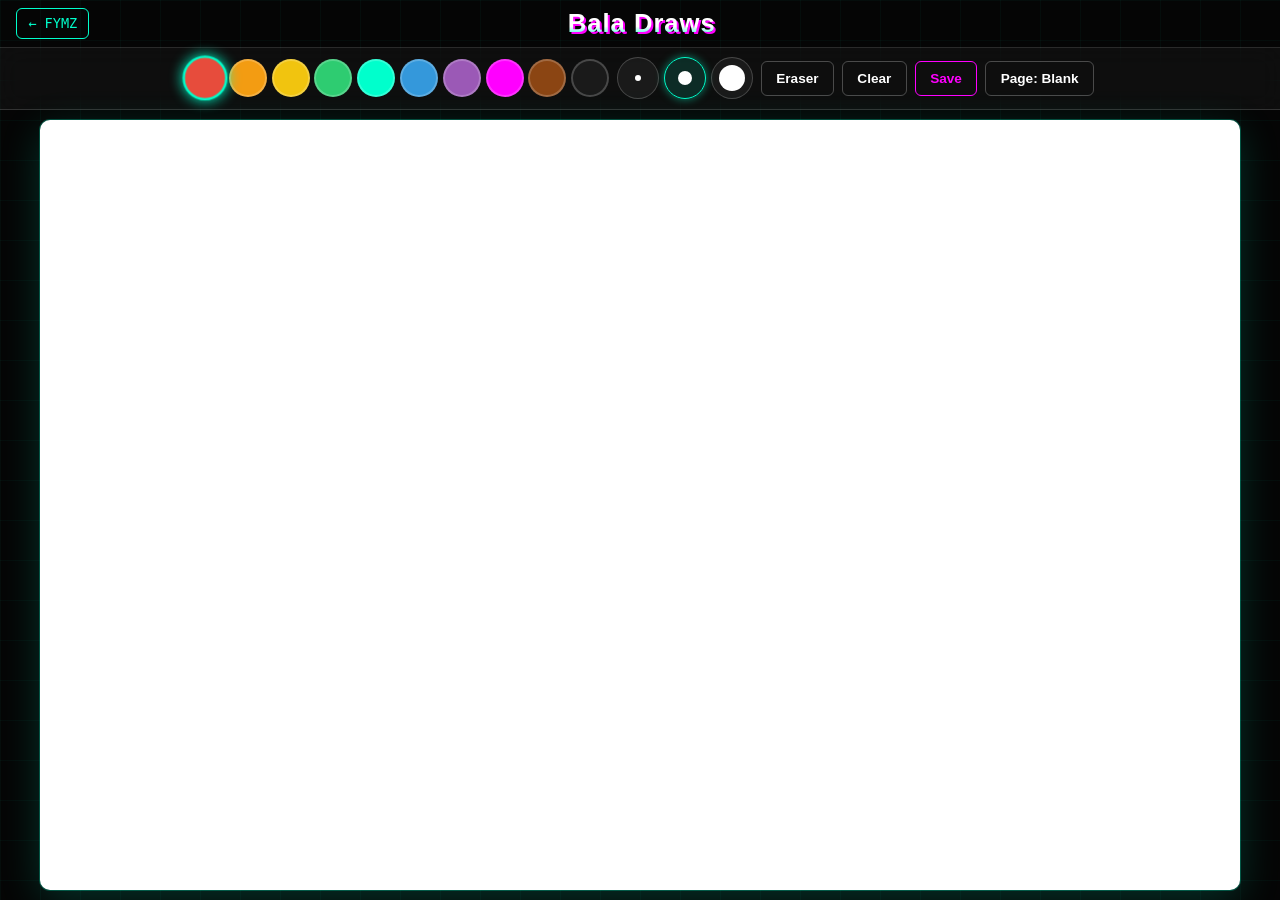
==== bala-draws/index.html @ 6a247280 "Add Bala Draws coloring game; rename 404 page for GitHub Pages - New bala-draws/ game: canvas drawin" ====
<!DOCTYPE html>
<html lang="en">
<head>
    <meta charset="UTF-8" />
    <meta name="viewport" content="width=device-width, initial-scale=1.0, maximum-scale=1.0, user-scalable=no, viewport-fit=cover" />
    <title>Bala Draws | FYMZ</title>
    <link rel="canonical" href="https://fymz.lol/bala-draws/" />
    <meta name="description" content="A simple, touch-friendly coloring and doodle pad for kids. No ads, ever." />
    <meta name="theme-color" content="#00ffcc" />
    <link rel="apple-touch-icon" sizes="180x180" href="../assets/favi/apple-touch-icon.png" />
    <link rel="icon" type="image/png" sizes="32x32" href="../assets/favi/favicon-32x32.png" />
    <link rel="icon" type="image/png" sizes="16x16" href="../assets/favi/favicon-16x16.png" />
    <link rel="shortcut icon" href="../assets/favi/favicon.ico" />
    <style>
        :root {
            --bg-color: #050505;
            --accent-cyan: #00ffcc;
            --accent-pink: #ff00ff;
            --glass-bg: rgba(255, 255, 255, 0.04);
            --border-thin: 1px solid rgba(255, 255, 255, 0.15);
            --paper: #ffffff;
            --ink: #1a1a1a;
        }

        * { box-sizing: border-box; }

        html, body {
            margin: 0;
            height: 100%;
            background-color: var(--bg-color);
            background-image:
                linear-gradient(rgba(0, 255, 204, 0.03) 1px, transparent 1px),
                linear-gradient(90deg, rgba(0, 255, 204, 0.03) 1px, transparent 1px);
            background-size: 40px 40px;
            color: #fff;
            font-family: 'Inter', -apple-system, BlinkMacSystemFont, sans-serif;
            overflow: hidden;
            overscroll-behavior: none;
        }

        body {
            display: flex;
            flex-direction: column;
            padding: env(safe-area-inset-top) env(safe-area-inset-right) env(safe-area-inset-bottom) env(safe-area-inset-left);
        }

        header.top {
            display: flex;
            align-items: center;
            justify-content: space-between;
            padding: 0.5rem 1rem;
            border-bottom: var(--border-thin);
            flex-shrink: 0;
        }

        header.top h1 {
            font-size: clamp(1.1rem, 4vw, 1.6rem);
            margin: 0;
            font-weight: 900;
            background: linear-gradient(to bottom, #fff 60%, var(--accent-cyan));
            -webkit-background-clip: text;
            -webkit-text-fill-color: transparent;
            background-clip: text;
            filter: drop-shadow(2px 2px 0 var(--accent-pink));
            letter-spacing: 1px;
        }

        .back {
            color: var(--accent-cyan);
            text-decoration: none;
            font-family: monospace;
            font-size: 0.85rem;
            padding: 0.4rem 0.7rem;
            border: 1px solid var(--accent-cyan);
            border-radius: 6px;
            transition: all 0.15s;
            white-space: nowrap;
        }
        .back:active { background: var(--accent-cyan); color: #000; box-shadow: 0 0 12px var(--accent-cyan); }

        .spacer { width: 70px; }

        .toolbar {
            display: flex;
            flex-wrap: wrap;
            gap: 0.5rem;
            padding: 0.6rem 0.8rem;
            background: var(--glass-bg);
            backdrop-filter: blur(12px);
            -webkit-backdrop-filter: blur(12px);
            border-bottom: var(--border-thin);
            align-items: center;
            justify-content: center;
            flex-shrink: 0;
        }

        .palette {
            display: flex;
            gap: 0.3rem;
            flex-wrap: wrap;
            justify-content: center;
        }

        .swatch {
            width: 38px;
            height: 38px;
            border-radius: 50%;
            border: 2px solid rgba(255, 255, 255, 0.2);
            background: var(--c);
            cursor: pointer;
            padding: 0;
            transition: transform 0.1s, box-shadow 0.15s;
            touch-action: manipulation;
        }
        .swatch.active {
            border-color: var(--accent-cyan);
            transform: scale(1.18);
            box-shadow: 0 0 12px var(--accent-cyan);
        }

        .group {
            display: flex;
            gap: 0.3rem;
            align-items: center;
        }

        .size-btn {
            width: 42px;
            height: 42px;
            border-radius: 50%;
            border: 1px solid rgba(255, 255, 255, 0.2);
            background: rgba(255, 255, 255, 0.05);
            color: #fff;
            display: flex;
            align-items: center;
            justify-content: center;
            cursor: pointer;
            padding: 0;
            touch-action: manipulation;
            transition: all 0.1s;
        }
        .size-btn .dot { background: #fff; border-radius: 50%; display: block; }
        .size-btn[data-size="4"] .dot { width: 6px; height: 6px; }
        .size-btn[data-size="14"] .dot { width: 14px; height: 14px; }
        .size-btn[data-size="30"] .dot { width: 26px; height: 26px; }
        .size-btn.active {
            border-color: var(--accent-cyan);
            background: rgba(0, 255, 204, 0.12);
            box-shadow: 0 0 8px rgba(0, 255, 204, 0.5);
        }
        .size-btn:active { transform: scale(0.94); }

        .tool-btn {
            padding: 0.55rem 0.9rem;
            background: transparent;
            border: 1px solid rgba(255, 255, 255, 0.25);
            color: #fff;
            border-radius: 6px;
            font-family: 'Inter', sans-serif;
            font-size: 0.85rem;
            font-weight: 600;
            cursor: pointer;
            touch-action: manipulation;
            white-space: nowrap;
            transition: all 0.1s;
        }
        .tool-btn:active { transform: scale(0.96); }
        .tool-btn.active {
            border-color: var(--accent-cyan);
            color: var(--accent-cyan);
            box-shadow: 0 0 10px rgba(0, 255, 204, 0.5);
        }
        .tool-btn.primary {
            border-color: var(--accent-pink);
            color: var(--accent-pink);
        }
        .tool-btn.primary:active {
            background: var(--accent-pink);
            color: #000;
            box-shadow: 0 0 15px var(--accent-pink);
        }

        .stage {
            position: relative;
            flex: 1;
            display: flex;
            align-items: center;
            justify-content: center;
            padding: 0.6rem;
            min-height: 0;
        }

        .paper {
            position: relative;
            background: var(--paper);
            border-radius: 10px;
            box-shadow: 0 10px 40px rgba(0, 255, 204, 0.18), 0 0 0 1px rgba(0, 255, 204, 0.25);
            width: 100%;
            height: 100%;
            max-width: 1200px;
            overflow: hidden;
        }

        #template-svg, #canvas {
            position: absolute;
            inset: 0;
            width: 100%;
            height: 100%;
            display: block;
        }

        #canvas {
            touch-action: none;
            cursor: crosshair;
        }

        #template-svg { pointer-events: none; }

        @media (max-width: 600px) {
            .swatch { width: 32px; height: 32px; }
            .size-btn { width: 38px; height: 38px; }
            .tool-btn { font-size: 0.78rem; padding: 0.5rem 0.65rem; }
            .toolbar { padding: 0.5rem 0.4rem; gap: 0.4rem; }
            .stage { padding: 0.4rem; }
        }
    </style>
</head>
<body>

<header class="top">
    <a href="../" class="back">&larr; FYMZ</a>
    <h1>Bala Draws</h1>
    <div class="spacer"></div>
</header>

<div class="toolbar">
    <div class="palette" id="palette"></div>
    <div class="group">
        <button class="size-btn" data-size="4" aria-label="Small brush"><span class="dot"></span></button>
        <button class="size-btn active" data-size="14" aria-label="Medium brush"><span class="dot"></span></button>
        <button class="size-btn" data-size="30" aria-label="Big brush"><span class="dot"></span></button>
    </div>
    <button class="tool-btn" id="eraser">Eraser</button>
    <button class="tool-btn" id="clear">Clear</button>
    <button class="tool-btn primary" id="save">Save</button>
    <button class="tool-btn" id="page">Page: Blank</button>
</div>

<div class="stage">
    <div class="paper" id="paper">
        <svg id="template-svg" viewBox="0 0 800 600" preserveAspectRatio="xMidYMid meet"></svg>
        <canvas id="canvas"></canvas>
    </div>
</div>

<script>
(function () {
    'use strict';

    const COLORS = [
        '#e74c3c', '#f39c12', '#f1c40f', '#2ecc71',
        '#00ffcc', '#3498db', '#9b59b6', '#ff00ff',
        '#8b4513', '#1a1a1a'
    ];

    const TEMPLATES = {
        blank: { name: 'Blank', svg: '' },
        cat: {
            name: 'Cat',
            svg: `
                <g fill="none" stroke="#1a1a1a" stroke-width="4" stroke-linecap="round" stroke-linejoin="round">
                    <circle cx="400" cy="270" r="150"/>
                    <path d="M 285 185 L 265 80 L 365 165 Z"/>
                    <path d="M 515 185 L 535 80 L 435 165 Z"/>
                    <path d="M 295 175 L 290 110 L 340 160"/>
                    <path d="M 505 175 L 510 110 L 460 160"/>
                    <circle cx="345" cy="255" r="22"/>
                    <circle cx="455" cy="255" r="22"/>
                    <circle cx="345" cy="255" r="9" fill="#1a1a1a"/>
                    <circle cx="455" cy="255" r="9" fill="#1a1a1a"/>
                    <path d="M 385 305 L 415 305 L 400 325 Z"/>
                    <path d="M 400 325 L 400 340"/>
                    <path d="M 400 340 Q 380 358 365 345"/>
                    <path d="M 400 340 Q 420 358 435 345"/>
                    <path d="M 320 315 L 240 305"/>
                    <path d="M 320 330 L 240 335"/>
                    <path d="M 320 345 L 240 365"/>
                    <path d="M 480 315 L 560 305"/>
                    <path d="M 480 330 L 560 335"/>
                    <path d="M 480 345 L 560 365"/>
                    <path d="M 290 390 Q 280 490 320 545 L 480 545 Q 520 490 510 390"/>
                    <path d="M 320 545 L 320 568 Q 340 578 360 568 L 360 545"/>
                    <path d="M 440 545 L 440 568 Q 460 578 480 568 L 480 545"/>
                    <path d="M 510 445 Q 605 425 625 365 Q 630 320 590 320"/>
                </g>
            `
        },
        fish: {
            name: 'Fish',
            svg: `
                <g fill="none" stroke="#1a1a1a" stroke-width="4" stroke-linecap="round" stroke-linejoin="round">
                    <path d="M 200 300 Q 250 175 450 175 Q 605 175 625 300 Q 605 425 450 425 Q 250 425 200 300 Z"/>
                    <path d="M 200 300 L 95 215 L 130 300 L 95 385 Z"/>
                    <path d="M 380 188 Q 425 120 475 195"/>
                    <path d="M 380 412 Q 425 480 475 405"/>
                    <path d="M 270 225 Q 290 300 270 375"/>
                    <circle cx="540" cy="260" r="24"/>
                    <circle cx="540" cy="260" r="10" fill="#1a1a1a"/>
                    <path d="M 605 320 Q 590 335 610 348"/>
                    <path d="M 320 250 Q 345 275 320 300"/>
                    <path d="M 380 250 Q 405 275 380 300"/>
                    <path d="M 440 250 Q 465 275 440 300"/>
                    <path d="M 350 315 Q 375 340 350 365"/>
                    <path d="M 410 315 Q 435 340 410 365"/>
                    <path d="M 470 315 Q 495 340 470 365"/>
                    <circle cx="660" cy="180" r="14"/>
                    <circle cx="700" cy="135" r="10"/>
                    <circle cx="685" cy="95" r="6"/>
                </g>
            `
        }
    };

    const TEMPLATE_ORDER = ['blank', 'cat', 'fish'];
    let templateIdx = 0;

    const canvas = document.getElementById('canvas');
    const ctx = canvas.getContext('2d');
    const tplSvg = document.getElementById('template-svg');
    const paper = document.getElementById('paper');
    const eraserBtn = document.getElementById('eraser');

    let color = COLORS[0];
    let size = 14;
    let erasing = false;
    let drawing = false;
    let last = null;

    const paletteEl = document.getElementById('palette');
    COLORS.forEach((c, i) => {
        const b = document.createElement('button');
        b.className = 'swatch' + (i === 0 ? ' active' : '');
        b.style.setProperty('--c', c);
        b.dataset.color = c;
        b.setAttribute('aria-label', 'Color ' + c);
        b.addEventListener('pointerdown', (e) => {
            e.preventDefault();
            document.querySelectorAll('.swatch').forEach(s => s.classList.remove('active'));
            b.classList.add('active');
            color = c;
            erasing = false;
            eraserBtn.classList.remove('active');
        });
        paletteEl.appendChild(b);
    });

    document.querySelectorAll('.size-btn').forEach(btn => {
        btn.addEventListener('pointerdown', (e) => {
            e.preventDefault();
            document.querySelectorAll('.size-btn').forEach(b => b.classList.remove('active'));
            btn.classList.add('active');
            size = parseInt(btn.dataset.size, 10);
        });
    });

    eraserBtn.addEventListener('pointerdown', (e) => {
        e.preventDefault();
        erasing = !erasing;
        eraserBtn.classList.toggle('active', erasing);
    });

    document.getElementById('clear').addEventListener('pointerdown', (e) => {
        e.preventDefault();
        ctx.save();
        ctx.setTransform(1, 0, 0, 1, 0, 0);
        ctx.clearRect(0, 0, canvas.width, canvas.height);
        ctx.restore();
    });

    document.getElementById('save').addEventListener('pointerdown', async (e) => {
        e.preventDefault();
        const out = document.createElement('canvas');
        out.width = canvas.width;
        out.height = canvas.height;
        const octx = out.getContext('2d');
        octx.fillStyle = '#ffffff';
        octx.fillRect(0, 0, out.width, out.height);

        const tplKey = TEMPLATE_ORDER[templateIdx];
        if (tplKey !== 'blank') {
            const svgStr = '<svg xmlns="http://www.w3.org/2000/svg" viewBox="0 0 800 600" width="' +
                out.width + '" height="' + out.height +
                '" preserveAspectRatio="xMidYMid meet">' + TEMPLATES[tplKey].svg + '</svg>';
            const blob = new Blob([svgStr], { type: 'image/svg+xml;charset=utf-8' });
            const url = URL.createObjectURL(blob);
            await new Promise((res) => {
                const img = new Image();
                img.onload = () => { octx.drawImage(img, 0, 0); URL.revokeObjectURL(url); res(); };
                img.onerror = () => { URL.revokeObjectURL(url); res(); };
                img.src = url;
            });
        }
        octx.drawImage(canvas, 0, 0);
        const a = document.createElement('a');
        a.download = 'bala-draws-' + Date.now() + '.png';
        a.href = out.toDataURL('image/png');
        a.click();
    });

    const pageBtn = document.getElementById('page');
    pageBtn.addEventListener('pointerdown', (e) => {
        e.preventDefault();
        templateIdx = (templateIdx + 1) % TEMPLATE_ORDER.length;
        const t = TEMPLATES[TEMPLATE_ORDER[templateIdx]];
        tplSvg.innerHTML = t.svg;
        pageBtn.textContent = 'Page: ' + t.name;
        ctx.save();
        ctx.setTransform(1, 0, 0, 1, 0, 0);
        ctx.clearRect(0, 0, canvas.width, canvas.height);
        ctx.restore();
    });

    function resize() {
        const dpr = window.devicePixelRatio || 1;
        const rect = paper.getBoundingClientRect();
        if (rect.width <= 0 || rect.height <= 0) return;

        const tmp = document.createElement('canvas');
        tmp.width = canvas.width;
        tmp.height = canvas.height;
        if (canvas.width > 0 && canvas.height > 0) {
            tmp.getContext('2d').drawImage(canvas, 0, 0);
        }

        canvas.width = Math.round(rect.width * dpr);
        canvas.height = Math.round(rect.height * dpr);
        ctx.setTransform(dpr, 0, 0, dpr, 0, 0);
        ctx.lineCap = 'round';
        ctx.lineJoin = 'round';

        if (tmp.width > 0 && tmp.height > 0) {
            ctx.drawImage(tmp, 0, 0, rect.width, rect.height);
        }
    }

    if (typeof ResizeObserver !== 'undefined') {
        new ResizeObserver(resize).observe(paper);
    } else {
        window.addEventListener('resize', resize);
    }
    requestAnimationFrame(resize);

    function pos(e) {
        const rect = canvas.getBoundingClientRect();
        return { x: e.clientX - rect.left, y: e.clientY - rect.top };
    }

    canvas.addEventListener('pointerdown', (e) => {
        e.preventDefault();
        drawing = true;
        try { canvas.setPointerCapture(e.pointerId); } catch (_) {}
        last = pos(e);
        ctx.globalCompositeOperation = erasing ? 'destination-out' : 'source-over';
        ctx.fillStyle = color;
        ctx.beginPath();
        ctx.arc(last.x, last.y, size / 2, 0, Math.PI * 2);
        ctx.fill();
    });

    canvas.addEventListener('pointermove', (e) => {
        if (!drawing) return;
        e.preventDefault();
        const p = pos(e);
        ctx.globalCompositeOperation = erasing ? 'destination-out' : 'source-over';
        ctx.strokeStyle = color;
        ctx.lineWidth = size;
        ctx.beginPath();
        ctx.moveTo(last.x, last.y);
        ctx.lineTo(p.x, p.y);
        ctx.stroke();
        last = p;
    });

    function endStroke() {
        drawing = false;
        last = null;
    }
    canvas.addEventListener('pointerup', endStroke);
    canvas.addEventListener('pointercancel', endStroke);
    canvas.addEventListener('pointerleave', endStroke);

    canvas.addEventListener('touchstart', (e) => e.preventDefault(), { passive: false });
    canvas.addEventListener('touchmove', (e) => e.preventDefault(), { passive: false });

    document.addEventListener('gesturestart', (e) => e.preventDefault());
    document.addEventListener('contextmenu', (e) => {
        if (e.target === canvas) e.preventDefault();
    });
})();
</script>

</body>
</html>
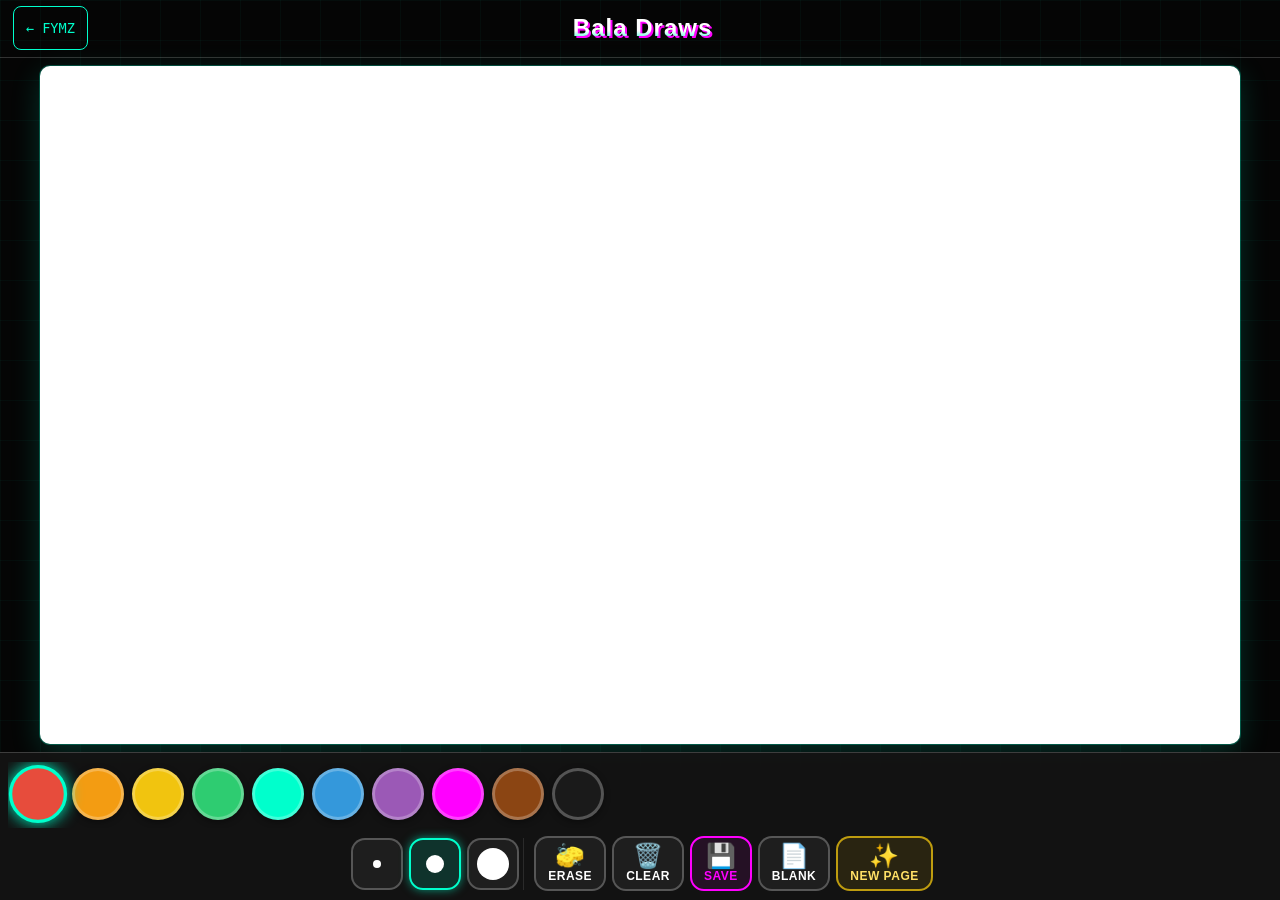
==== commit 58c7f8fd: "Bala Draws: phone-first layout + animated New Page button - Toolbar moved to bottom of screen (thumb" ====
--- a/bala-draws/index.html
+++ b/bala-draws/index.html
@@ -17,16 +17,16 @@
             --accent-cyan: #00ffcc;
             --accent-pink: #ff00ff;
             --glass-bg: rgba(255, 255, 255, 0.04);
-            --border-thin: 1px solid rgba(255, 255, 255, 0.15);
+            --tool-bg: rgba(20, 20, 20, 0.92);
+            --border-thin: 1px solid rgba(255, 255, 255, 0.18);
             --paper: #ffffff;
             --ink: #1a1a1a;
         }
 
-        * { box-sizing: border-box; }
+        * { box-sizing: border-box; -webkit-tap-highlight-color: transparent; }
 
         html, body {
             margin: 0;
-            height: 100%;
             background-color: var(--bg-color);
             background-image:
                 linear-gradient(rgba(0, 255, 204, 0.03) 1px, transparent 1px),
@@ -36,25 +36,31 @@
             font-family: 'Inter', -apple-system, BlinkMacSystemFont, sans-serif;
             overflow: hidden;
             overscroll-behavior: none;
+            user-select: none;
+            -webkit-user-select: none;
         }
 
         body {
             display: flex;
             flex-direction: column;
-            padding: env(safe-area-inset-top) env(safe-area-inset-right) env(safe-area-inset-bottom) env(safe-area-inset-left);
+            height: 100vh;
+            height: 100dvh;
+            padding: env(safe-area-inset-top) env(safe-area-inset-right) 0 env(safe-area-inset-left);
         }
 
         header.top {
             display: flex;
             align-items: center;
             justify-content: space-between;
-            padding: 0.5rem 1rem;
+            gap: 0.5rem;
+            padding: 0.4rem 0.8rem;
             border-bottom: var(--border-thin);
             flex-shrink: 0;
+            min-height: 48px;
         }
 
         header.top h1 {
-            font-size: clamp(1.1rem, 4vw, 1.6rem);
+            font-size: clamp(1rem, 4.5vw, 1.5rem);
             margin: 0;
             font-weight: 900;
             background: linear-gradient(to bottom, #fff 60%, var(--accent-cyan));
@@ -63,6 +69,9 @@
             background-clip: text;
             filter: drop-shadow(2px 2px 0 var(--accent-pink));
             letter-spacing: 1px;
+            white-space: nowrap;
+            text-align: center;
+            flex: 1;
         }
 
         .back {
@@ -70,114 +79,20 @@
             text-decoration: none;
             font-family: monospace;
             font-size: 0.85rem;
-            padding: 0.4rem 0.7rem;
+            padding: 0.55rem 0.75rem;
             border: 1px solid var(--accent-cyan);
-            border-radius: 6px;
-            transition: all 0.15s;
+            border-radius: 8px;
             white-space: nowrap;
+            min-height: 44px;
+            display: inline-flex;
+            align-items: center;
+            touch-action: manipulation;
         }
         .back:active { background: var(--accent-cyan); color: #000; box-shadow: 0 0 12px var(--accent-cyan); }
 
-        .spacer { width: 70px; }
-
-        .toolbar {
-            display: flex;
-            flex-wrap: wrap;
-            gap: 0.5rem;
-            padding: 0.6rem 0.8rem;
-            background: var(--glass-bg);
-            backdrop-filter: blur(12px);
-            -webkit-backdrop-filter: blur(12px);
-            border-bottom: var(--border-thin);
-            align-items: center;
-            justify-content: center;
-            flex-shrink: 0;
-        }
-
-        .palette {
-            display: flex;
-            gap: 0.3rem;
-            flex-wrap: wrap;
-            justify-content: center;
-        }
-
-        .swatch {
-            width: 38px;
-            height: 38px;
-            border-radius: 50%;
-            border: 2px solid rgba(255, 255, 255, 0.2);
-            background: var(--c);
-            cursor: pointer;
-            padding: 0;
-            transition: transform 0.1s, box-shadow 0.15s;
-            touch-action: manipulation;
-        }
-        .swatch.active {
-            border-color: var(--accent-cyan);
-            transform: scale(1.18);
-            box-shadow: 0 0 12px var(--accent-cyan);
-        }
-
-        .group {
-            display: flex;
-            gap: 0.3rem;
-            align-items: center;
-        }
-
-        .size-btn {
-            width: 42px;
-            height: 42px;
-            border-radius: 50%;
-            border: 1px solid rgba(255, 255, 255, 0.2);
-            background: rgba(255, 255, 255, 0.05);
-            color: #fff;
-            display: flex;
-            align-items: center;
-            justify-content: center;
-            cursor: pointer;
-            padding: 0;
-            touch-action: manipulation;
-            transition: all 0.1s;
-        }
-        .size-btn .dot { background: #fff; border-radius: 50%; display: block; }
-        .size-btn[data-size="4"] .dot { width: 6px; height: 6px; }
-        .size-btn[data-size="14"] .dot { width: 14px; height: 14px; }
-        .size-btn[data-size="30"] .dot { width: 26px; height: 26px; }
-        .size-btn.active {
-            border-color: var(--accent-cyan);
-            background: rgba(0, 255, 204, 0.12);
-            box-shadow: 0 0 8px rgba(0, 255, 204, 0.5);
-        }
-        .size-btn:active { transform: scale(0.94); }
-
-        .tool-btn {
-            padding: 0.55rem 0.9rem;
-            background: transparent;
-            border: 1px solid rgba(255, 255, 255, 0.25);
-            color: #fff;
-            border-radius: 6px;
-            font-family: 'Inter', sans-serif;
-            font-size: 0.85rem;
-            font-weight: 600;
-            cursor: pointer;
-            touch-action: manipulation;
-            white-space: nowrap;
-            transition: all 0.1s;
-        }
-        .tool-btn:active { transform: scale(0.96); }
-        .tool-btn.active {
-            border-color: var(--accent-cyan);
-            color: var(--accent-cyan);
-            box-shadow: 0 0 10px rgba(0, 255, 204, 0.5);
-        }
-        .tool-btn.primary {
-            border-color: var(--accent-pink);
-            color: var(--accent-pink);
-        }
-        .tool-btn.primary:active {
-            background: var(--accent-pink);
-            color: #000;
-            box-shadow: 0 0 15px var(--accent-pink);
+        .spacer {
+            min-width: 70px;
+            visibility: hidden;
         }
 
         .stage {
@@ -186,7 +101,7 @@
             display: flex;
             align-items: center;
             justify-content: center;
-            padding: 0.6rem;
+            padding: 0.5rem;
             min-height: 0;
         }
 
@@ -194,7 +109,7 @@
             position: relative;
             background: var(--paper);
             border-radius: 10px;
-            box-shadow: 0 10px 40px rgba(0, 255, 204, 0.18), 0 0 0 1px rgba(0, 255, 204, 0.25);
+            box-shadow: 0 8px 30px rgba(0, 255, 204, 0.18), 0 0 0 1px rgba(0, 255, 204, 0.25);
             width: 100%;
             height: 100%;
             max-width: 1200px;
@@ -216,12 +131,213 @@
 
         #template-svg { pointer-events: none; }
 
-        @media (max-width: 600px) {
-            .swatch { width: 32px; height: 32px; }
-            .size-btn { width: 38px; height: 38px; }
-            .tool-btn { font-size: 0.78rem; padding: 0.5rem 0.65rem; }
-            .toolbar { padding: 0.5rem 0.4rem; gap: 0.4rem; }
-            .stage { padding: 0.4rem; }
+        .toolbar {
+            display: flex;
+            flex-direction: column;
+            gap: 0.5rem;
+            padding: 0.55rem 0.5rem;
+            padding-bottom: max(0.55rem, env(safe-area-inset-bottom));
+            background: var(--tool-bg);
+            backdrop-filter: blur(14px);
+            -webkit-backdrop-filter: blur(14px);
+            border-top: var(--border-thin);
+            flex-shrink: 0;
+        }
+
+        .palette {
+            display: flex;
+            gap: 8px;
+            overflow-x: auto;
+            overflow-y: hidden;
+            padding: 6px 4px 8px;
+            scroll-snap-type: x proximity;
+            -webkit-overflow-scrolling: touch;
+            scrollbar-width: thin;
+            scrollbar-color: rgba(0, 255, 204, 0.4) transparent;
+        }
+        .palette::-webkit-scrollbar { height: 4px; }
+        .palette::-webkit-scrollbar-track { background: transparent; }
+        .palette::-webkit-scrollbar-thumb { background: rgba(0, 255, 204, 0.35); border-radius: 2px; }
+
+        .swatch {
+            width: 48px;
+            height: 48px;
+            min-width: 48px;
+            border-radius: 50%;
+            border: 3px solid rgba(255, 255, 255, 0.25);
+            background: var(--c);
+            cursor: pointer;
+            padding: 0;
+            transition: transform 0.1s, box-shadow 0.15s, border-color 0.15s;
+            touch-action: manipulation;
+            scroll-snap-align: center;
+            box-shadow: 0 2px 6px rgba(0, 0, 0, 0.4);
+        }
+        .swatch.active {
+            border-color: var(--accent-cyan);
+            transform: scale(1.12);
+            box-shadow: 0 0 14px var(--accent-cyan), 0 2px 6px rgba(0, 0, 0, 0.4);
+        }
+        .swatch:active { transform: scale(0.92); }
+        .swatch.active:active { transform: scale(1.05); }
+
+        .tools {
+            display: flex;
+            flex-wrap: wrap;
+            gap: 6px;
+            justify-content: center;
+            align-items: center;
+        }
+
+        .sizes {
+            display: flex;
+            gap: 6px;
+            padding: 0 4px;
+            border-right: 1px solid rgba(255, 255, 255, 0.1);
+            margin-right: 4px;
+        }
+
+        .size-btn {
+            width: 52px;
+            height: 52px;
+            min-width: 52px;
+            border-radius: 14px;
+            border: 2px solid rgba(255, 255, 255, 0.25);
+            background: rgba(255, 255, 255, 0.05);
+            color: #fff;
+            display: flex;
+            align-items: center;
+            justify-content: center;
+            cursor: pointer;
+            padding: 0;
+            touch-action: manipulation;
+            transition: transform 0.1s, border-color 0.15s, box-shadow 0.15s;
+        }
+        .size-btn .dot { background: #fff; border-radius: 50%; display: block; }
+        .size-btn[data-size="4"] .dot { width: 8px; height: 8px; }
+        .size-btn[data-size="14"] .dot { width: 18px; height: 18px; }
+        .size-btn[data-size="30"] .dot { width: 32px; height: 32px; }
+        .size-btn.active {
+            border-color: var(--accent-cyan);
+            background: rgba(0, 255, 204, 0.14);
+            box-shadow: 0 0 10px rgba(0, 255, 204, 0.55);
+        }
+        .size-btn:active { transform: scale(0.92); }
+
+        .tool-btn {
+            min-height: 52px;
+            min-width: 52px;
+            padding: 6px 12px;
+            background: rgba(255, 255, 255, 0.05);
+            border: 2px solid rgba(255, 255, 255, 0.25);
+            color: #fff;
+            border-radius: 14px;
+            font-family: 'Inter', sans-serif;
+            font-size: 0.85rem;
+            font-weight: 700;
+            cursor: pointer;
+            touch-action: manipulation;
+            display: inline-flex;
+            flex-direction: column;
+            align-items: center;
+            justify-content: center;
+            gap: 2px;
+            line-height: 1.1;
+            transition: transform 0.1s, border-color 0.15s, box-shadow 0.15s, color 0.15s;
+        }
+        .tool-btn .ico {
+            font-size: 1.5rem;
+            line-height: 1;
+            display: block;
+        }
+        .tool-btn .lbl {
+            font-size: 0.7rem;
+            letter-spacing: 0.5px;
+            text-transform: uppercase;
+        }
+        .tool-btn:active { transform: scale(0.94); }
+        .tool-btn.active {
+            border-color: var(--accent-cyan);
+            color: var(--accent-cyan);
+            background: rgba(0, 255, 204, 0.12);
+            box-shadow: 0 0 12px rgba(0, 255, 204, 0.55);
+        }
+        .tool-btn.primary {
+            border-color: var(--accent-pink);
+            color: var(--accent-pink);
+            background: rgba(255, 0, 255, 0.08);
+        }
+        .tool-btn.primary:active {
+            background: var(--accent-pink);
+            color: #000;
+            box-shadow: 0 0 16px var(--accent-pink);
+        }
+
+        #canvas.flipping {
+            animation: flipPage 0.6s forwards;
+            pointer-events: none;
+        }
+        @keyframes flipPage {
+            0%     { transform: translateY(0) rotate(0deg); animation-timing-function: cubic-bezier(0.55, 0.085, 0.68, 0.53); }
+            50%    { transform: translateY(-115%) rotate(-3deg); animation-timing-function: linear; }
+            50.5%  { transform: translateY(115%) rotate(0deg); animation-timing-function: cubic-bezier(0.2, 0.8, 0.2, 1); }
+            100%   { transform: translateY(0) rotate(0deg); }
+        }
+        .paper.pulse::after {
+            content: '';
+            position: absolute;
+            inset: 0;
+            border-radius: 10px;
+            box-shadow: 0 0 0 0 rgba(241, 196, 15, 0.6);
+            animation: pulseRing 0.45s ease-out forwards;
+            pointer-events: none;
+        }
+        @keyframes pulseRing {
+            0%   { box-shadow: 0 0 0 0 rgba(241, 196, 15, 0.7); }
+            100% { box-shadow: 0 0 0 14px rgba(241, 196, 15, 0); }
+        }
+
+        .tool-btn.newpage {
+            border-color: rgba(241, 196, 15, 0.75);
+            color: #ffe066;
+            background: rgba(241, 196, 15, 0.1);
+        }
+        .tool-btn.newpage:active {
+            background: #f1c40f;
+            color: #000;
+            box-shadow: 0 0 16px #f1c40f;
+        }
+
+        @media (max-width: 420px) {
+            header.top { padding: 0.3rem 0.6rem; min-height: 44px; }
+            header.top h1 { font-size: 1.05rem; }
+            .back { font-size: 0.78rem; padding: 0.45rem 0.6rem; min-height: 40px; }
+            .spacer { min-width: 55px; }
+            .swatch { width: 44px; height: 44px; min-width: 44px; border-width: 2px; }
+            .size-btn { width: 48px; height: 48px; min-width: 48px; min-height: 48px; }
+            .tool-btn { min-height: 48px; min-width: 48px; padding: 4px 8px; }
+            .tool-btn .ico { font-size: 1.35rem; }
+            .tool-btn .lbl { font-size: 0.62rem; }
+            .stage { padding: 0.35rem; }
+            .toolbar { padding: 0.45rem 0.35rem; padding-bottom: max(0.45rem, env(safe-area-inset-bottom)); }
+            .sizes { padding: 0 2px; margin-right: 2px; }
+        }
+
+        @media (orientation: landscape) and (max-height: 500px) {
+            header.top { display: none; }
+            .stage { padding: 0.3rem; }
+            .toolbar { padding: 0.4rem 0.4rem; padding-bottom: max(0.4rem, env(safe-area-inset-bottom)); }
+            .palette { padding: 4px 2px 6px; }
+            .swatch { width: 42px; height: 42px; min-width: 42px; }
+            .size-btn { width: 46px; height: 46px; min-width: 46px; min-height: 46px; }
+            .tool-btn { min-height: 46px; min-width: 46px; padding: 3px 8px; }
+            .tool-btn .ico { font-size: 1.25rem; }
+            .tool-btn .lbl { font-size: 0.6rem; }
+        }
+
+        @media (min-width: 800px) {
+            .swatch { width: 52px; height: 52px; min-width: 52px; }
+            .tool-btn .lbl { font-size: 0.75rem; }
         }
     </style>
 </head>
@@ -233,23 +349,26 @@
     <div class="spacer"></div>
 </header>
 
-<div class="toolbar">
-    <div class="palette" id="palette"></div>
-    <div class="group">
-        <button class="size-btn" data-size="4" aria-label="Small brush"><span class="dot"></span></button>
-        <button class="size-btn active" data-size="14" aria-label="Medium brush"><span class="dot"></span></button>
-        <button class="size-btn" data-size="30" aria-label="Big brush"><span class="dot"></span></button>
-    </div>
-    <button class="tool-btn" id="eraser">Eraser</button>
-    <button class="tool-btn" id="clear">Clear</button>
-    <button class="tool-btn primary" id="save">Save</button>
-    <button class="tool-btn" id="page">Page: Blank</button>
-</div>
-
 <div class="stage">
     <div class="paper" id="paper">
         <svg id="template-svg" viewBox="0 0 800 600" preserveAspectRatio="xMidYMid meet"></svg>
         <canvas id="canvas"></canvas>
+    </div>
+</div>
+
+<div class="toolbar">
+    <div class="palette" id="palette"></div>
+    <div class="tools">
+        <div class="sizes">
+            <button class="size-btn" data-size="4" aria-label="Small brush"><span class="dot"></span></button>
+            <button class="size-btn active" data-size="14" aria-label="Medium brush"><span class="dot"></span></button>
+            <button class="size-btn" data-size="30" aria-label="Big brush"><span class="dot"></span></button>
+        </div>
+        <button class="tool-btn" id="eraser" aria-label="Eraser"><span class="ico">🧽</span><span class="lbl">Erase</span></button>
+        <button class="tool-btn" id="clear" aria-label="Clear"><span class="ico">🗑️</span><span class="lbl">Clear</span></button>
+        <button class="tool-btn primary" id="save" aria-label="Save"><span class="ico">💾</span><span class="lbl">Save</span></button>
+        <button class="tool-btn" id="page" aria-label="Switch template"><span class="ico">📄</span><span class="lbl" id="page-label">Blank</span></button>
+        <button class="tool-btn newpage" id="new-page" aria-label="New page"><span class="ico">✨</span><span class="lbl">New Page</span></button>
     </div>
 </div>
 
@@ -329,12 +448,14 @@
     const tplSvg = document.getElementById('template-svg');
     const paper = document.getElementById('paper');
     const eraserBtn = document.getElementById('eraser');
+    const pageLabel = document.getElementById('page-label');
 
     let color = COLORS[0];
     let size = 14;
     let erasing = false;
     let drawing = false;
     let last = null;
+    let hasInk = false;
 
     const paletteEl = document.getElementById('palette');
     COLORS.forEach((c, i) => {
@@ -369,12 +490,17 @@
         eraserBtn.classList.toggle('active', erasing);
     });
 
-    document.getElementById('clear').addEventListener('pointerdown', (e) => {
-        e.preventDefault();
+    function clearCanvas() {
         ctx.save();
         ctx.setTransform(1, 0, 0, 1, 0, 0);
         ctx.clearRect(0, 0, canvas.width, canvas.height);
         ctx.restore();
+        hasInk = false;
+    }
+
+    document.getElementById('clear').addEventListener('pointerdown', (e) => {
+        e.preventDefault();
+        clearCanvas();
     });
 
     document.getElementById('save').addEventListener('pointerdown', async (e) => {
@@ -413,11 +539,27 @@
         templateIdx = (templateIdx + 1) % TEMPLATE_ORDER.length;
         const t = TEMPLATES[TEMPLATE_ORDER[templateIdx]];
         tplSvg.innerHTML = t.svg;
-        pageBtn.textContent = 'Page: ' + t.name;
-        ctx.save();
-        ctx.setTransform(1, 0, 0, 1, 0, 0);
-        ctx.clearRect(0, 0, canvas.width, canvas.height);
-        ctx.restore();
+        pageLabel.textContent = t.name;
+        clearCanvas();
+    });
+
+    let flipping = false;
+    document.getElementById('new-page').addEventListener('pointerdown', (e) => {
+        e.preventDefault();
+        if (flipping) return;
+        flipping = true;
+        drawing = false;
+        last = null;
+        canvas.classList.add('flipping');
+        setTimeout(() => {
+            clearCanvas();
+            paper.classList.add('pulse');
+        }, 305);
+        setTimeout(() => {
+            canvas.classList.remove('flipping');
+            paper.classList.remove('pulse');
+            flipping = false;
+        }, 620);
     });
 
     function resize() {
@@ -448,6 +590,7 @@
     } else {
         window.addEventListener('resize', resize);
     }
+    window.addEventListener('orientationchange', () => setTimeout(resize, 200));
     requestAnimationFrame(resize);
 
     function pos(e) {
@@ -465,6 +608,7 @@
         ctx.beginPath();
         ctx.arc(last.x, last.y, size / 2, 0, Math.PI * 2);
         ctx.fill();
+        hasInk = true;
     });
 
     canvas.addEventListener('pointermove', (e) => {
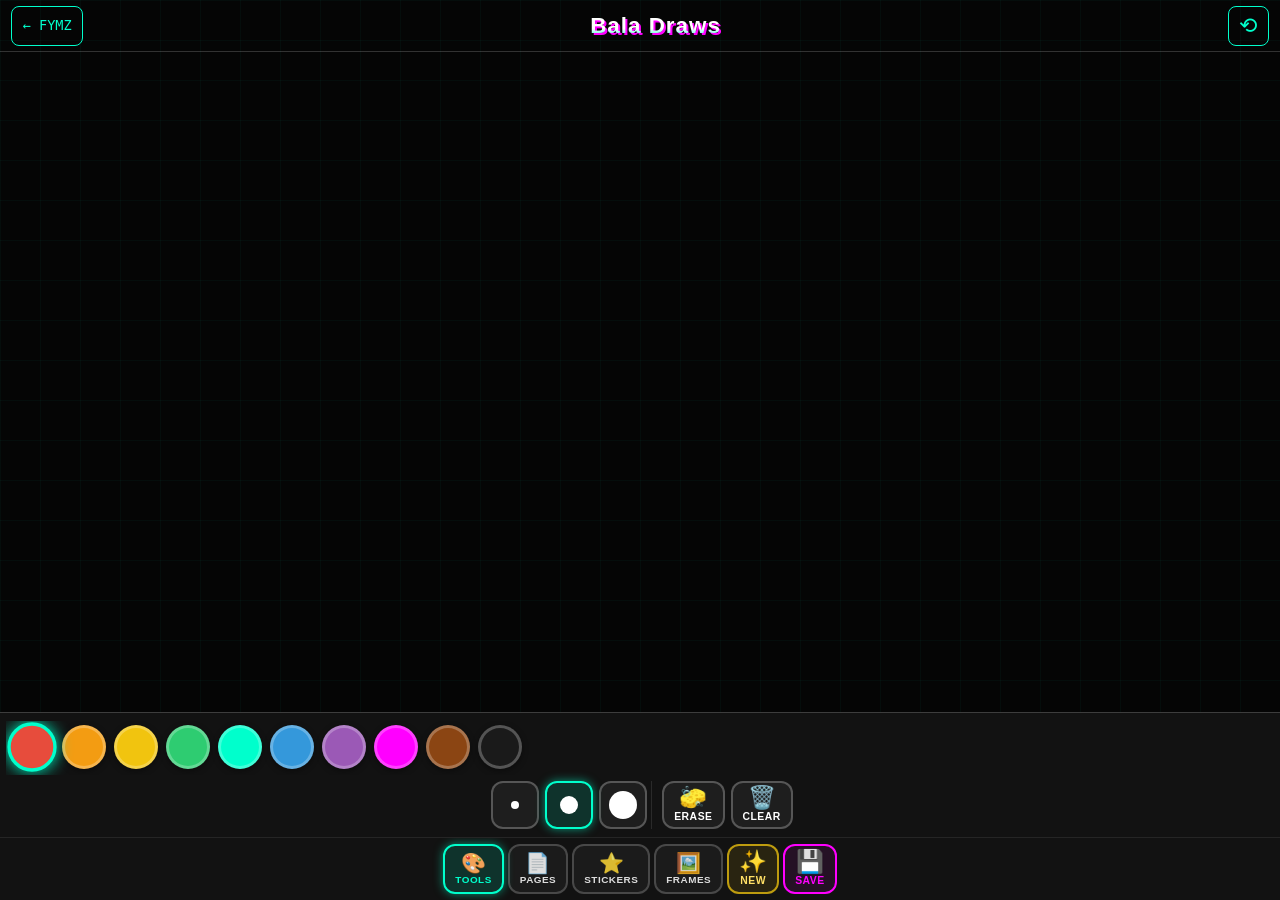
==== commit 2d2f3ba7: "Bala Draws: 10 pages, 20 stickers, 10 frames, orientation toggle, tabbed toolbar Toolbar reorganized" ====
--- a/bala-draws/index.html
+++ b/bala-draws/index.html
@@ -16,8 +16,9 @@
             --bg-color: #050505;
             --accent-cyan: #00ffcc;
             --accent-pink: #ff00ff;
+            --accent-yellow: #f1c40f;
             --glass-bg: rgba(255, 255, 255, 0.04);
-            --tool-bg: rgba(20, 20, 20, 0.92);
+            --tool-bg: rgba(20, 20, 20, 0.94);
             --border-thin: 1px solid rgba(255, 255, 255, 0.18);
             --paper: #ffffff;
             --ink: #1a1a1a;
@@ -52,15 +53,15 @@
             display: flex;
             align-items: center;
             justify-content: space-between;
-            gap: 0.5rem;
-            padding: 0.4rem 0.8rem;
+            gap: 0.4rem;
+            padding: 0.35rem 0.7rem;
             border-bottom: var(--border-thin);
             flex-shrink: 0;
-            min-height: 48px;
+            min-height: 44px;
         }
 
         header.top h1 {
-            font-size: clamp(1rem, 4.5vw, 1.5rem);
+            font-size: clamp(1rem, 4vw, 1.4rem);
             margin: 0;
             font-weight: 900;
             background: linear-gradient(to bottom, #fff 60%, var(--accent-cyan));
@@ -74,25 +75,35 @@
             flex: 1;
         }
 
-        .back {
+        .back, .rotate-btn {
             color: var(--accent-cyan);
             text-decoration: none;
             font-family: monospace;
             font-size: 0.85rem;
-            padding: 0.55rem 0.75rem;
+            padding: 0.4rem 0.65rem;
             border: 1px solid var(--accent-cyan);
             border-radius: 8px;
             white-space: nowrap;
-            min-height: 44px;
+            min-height: 40px;
+            min-width: 40px;
             display: inline-flex;
             align-items: center;
+            justify-content: center;
             touch-action: manipulation;
-        }
-        .back:active { background: var(--accent-cyan); color: #000; box-shadow: 0 0 12px var(--accent-cyan); }
-
-        .spacer {
-            min-width: 70px;
-            visibility: hidden;
+            background: transparent;
+            cursor: pointer;
+            line-height: 1;
+        }
+        .rotate-btn .ico {
+            font-size: 1.4rem;
+            display: inline-block;
+            transition: transform 0.4s cubic-bezier(0.4, 0, 0.2, 1);
+        }
+        .rotate-btn.spin .ico { transform: rotate(360deg); }
+        .back:active, .rotate-btn:active {
+            background: var(--accent-cyan);
+            color: #000;
+            box-shadow: 0 0 12px var(--accent-cyan);
         }
 
         .stage {
@@ -103,20 +114,41 @@
             justify-content: center;
             padding: 0.5rem;
             min-height: 0;
+            overflow: hidden;
+        }
+
+        .paper-frame {
+            padding: 12px;
+            border-radius: 16px;
+            position: relative;
+            display: flex;
+            align-items: center;
+            justify-content: center;
+            box-sizing: content-box;
+            transition: background 0.25s, box-shadow 0.25s;
         }
 
         .paper {
             position: relative;
             background: var(--paper);
-            border-radius: 10px;
-            box-shadow: 0 8px 30px rgba(0, 255, 204, 0.18), 0 0 0 1px rgba(0, 255, 204, 0.25);
-            width: 100%;
-            height: 100%;
-            max-width: 1200px;
+            border-radius: 8px;
+            box-shadow: 0 6px 24px rgba(0, 0, 0, 0.4);
             overflow: hidden;
-        }
-
-        #template-svg, #canvas {
+            aspect-ratio: 4 / 3;
+            max-width: 100%;
+            max-height: 100%;
+            width: auto;
+            height: auto;
+        }
+        .paper.landscape { aspect-ratio: 4 / 3; }
+        .paper.portrait { aspect-ratio: 3 / 4; }
+
+        .paper-frame {
+            max-width: 100%;
+            max-height: 100%;
+        }
+
+        #template-svg, #canvas, #sticker-canvas {
             position: absolute;
             inset: 0;
             width: 100%;
@@ -124,24 +156,68 @@
             display: block;
         }
 
-        #canvas {
-            touch-action: none;
-            cursor: crosshair;
-        }
-
+        #canvas { touch-action: none; cursor: crosshair; }
+        #sticker-canvas { touch-action: none; pointer-events: none; cursor: grab; }
         #template-svg { pointer-events: none; }
 
+        body.mode-sticker #canvas { pointer-events: none; }
+        body.mode-sticker #sticker-canvas { pointer-events: auto; }
+
+        #canvas.flipping, #sticker-canvas.flipping {
+            animation: flipPage 0.6s forwards;
+            pointer-events: none !important;
+        }
+        @keyframes flipPage {
+            0%     { transform: translateY(0) rotate(0deg); animation-timing-function: cubic-bezier(0.55, 0.085, 0.68, 0.53); }
+            50%    { transform: translateY(-115%) rotate(-3deg); animation-timing-function: linear; }
+            50.5%  { transform: translateY(115%) rotate(0deg); animation-timing-function: cubic-bezier(0.2, 0.8, 0.2, 1); }
+            100%   { transform: translateY(0) rotate(0deg); }
+        }
+        .paper.pulse::after {
+            content: '';
+            position: absolute;
+            inset: 0;
+            border-radius: 8px;
+            box-shadow: 0 0 0 0 rgba(241, 196, 15, 0.6);
+            animation: pulseRing 0.45s ease-out forwards;
+            pointer-events: none;
+        }
+        @keyframes pulseRing {
+            0%   { box-shadow: 0 0 0 0 rgba(241, 196, 15, 0.7); }
+            100% { box-shadow: 0 0 0 14px rgba(241, 196, 15, 0); }
+        }
+
+        /* === Toolbar === */
         .toolbar {
             display: flex;
             flex-direction: column;
-            gap: 0.5rem;
-            padding: 0.55rem 0.5rem;
-            padding-bottom: max(0.55rem, env(safe-area-inset-bottom));
             background: var(--tool-bg);
             backdrop-filter: blur(14px);
             -webkit-backdrop-filter: blur(14px);
             border-top: var(--border-thin);
             flex-shrink: 0;
+            padding-bottom: env(safe-area-inset-bottom);
+        }
+
+        .panel-area {
+            position: relative;
+            min-height: 76px;
+            border-bottom: 1px solid rgba(255, 255, 255, 0.08);
+        }
+        .panel {
+            display: none;
+            padding: 8px 6px;
+            flex-direction: column;
+            gap: 6px;
+        }
+        .panel.active { display: flex; }
+
+        .row {
+            display: flex;
+            gap: 6px;
+            align-items: center;
+            justify-content: center;
+            flex-wrap: wrap;
         }
 
         .palette {
@@ -149,7 +225,7 @@
             gap: 8px;
             overflow-x: auto;
             overflow-y: hidden;
-            padding: 6px 4px 8px;
+            padding: 4px 4px 6px;
             scroll-snap-type: x proximity;
             -webkit-overflow-scrolling: touch;
             scrollbar-width: thin;
@@ -160,9 +236,9 @@
         .palette::-webkit-scrollbar-thumb { background: rgba(0, 255, 204, 0.35); border-radius: 2px; }
 
         .swatch {
-            width: 48px;
-            height: 48px;
-            min-width: 48px;
+            width: 44px;
+            height: 44px;
+            min-width: 44px;
             border-radius: 50%;
             border: 3px solid rgba(255, 255, 255, 0.25);
             background: var(--c);
@@ -181,14 +257,6 @@
         .swatch:active { transform: scale(0.92); }
         .swatch.active:active { transform: scale(1.05); }
 
-        .tools {
-            display: flex;
-            flex-wrap: wrap;
-            gap: 6px;
-            justify-content: center;
-            align-items: center;
-        }
-
         .sizes {
             display: flex;
             gap: 6px;
@@ -198,10 +266,10 @@
         }
 
         .size-btn {
-            width: 52px;
-            height: 52px;
-            min-width: 52px;
-            border-radius: 14px;
+            width: 48px;
+            height: 48px;
+            min-width: 48px;
+            border-radius: 12px;
             border: 2px solid rgba(255, 255, 255, 0.25);
             background: rgba(255, 255, 255, 0.05);
             color: #fff;
@@ -212,11 +280,14 @@
             padding: 0;
             touch-action: manipulation;
             transition: transform 0.1s, border-color 0.15s, box-shadow 0.15s;
+            font-weight: 700;
+            font-size: 0.9rem;
+            font-family: 'Inter', sans-serif;
         }
         .size-btn .dot { background: #fff; border-radius: 50%; display: block; }
         .size-btn[data-size="4"] .dot { width: 8px; height: 8px; }
         .size-btn[data-size="14"] .dot { width: 18px; height: 18px; }
-        .size-btn[data-size="30"] .dot { width: 32px; height: 32px; }
+        .size-btn[data-size="30"] .dot { width: 28px; height: 28px; }
         .size-btn.active {
             border-color: var(--accent-cyan);
             background: rgba(0, 255, 204, 0.14);
@@ -225,13 +296,13 @@
         .size-btn:active { transform: scale(0.92); }
 
         .tool-btn {
-            min-height: 52px;
-            min-width: 52px;
-            padding: 6px 12px;
+            min-height: 48px;
+            min-width: 48px;
+            padding: 4px 10px;
             background: rgba(255, 255, 255, 0.05);
             border: 2px solid rgba(255, 255, 255, 0.25);
             color: #fff;
-            border-radius: 14px;
+            border-radius: 12px;
             font-family: 'Inter', sans-serif;
             font-size: 0.85rem;
             font-weight: 700;
@@ -246,12 +317,12 @@
             transition: transform 0.1s, border-color 0.15s, box-shadow 0.15s, color 0.15s;
         }
         .tool-btn .ico {
-            font-size: 1.5rem;
+            font-size: 1.4rem;
             line-height: 1;
             display: block;
         }
         .tool-btn .lbl {
-            font-size: 0.7rem;
+            font-size: 0.65rem;
             letter-spacing: 0.5px;
             text-transform: uppercase;
         }
@@ -272,103 +343,393 @@
             color: #000;
             box-shadow: 0 0 16px var(--accent-pink);
         }
-
-        #canvas.flipping {
-            animation: flipPage 0.6s forwards;
-            pointer-events: none;
-        }
-        @keyframes flipPage {
-            0%     { transform: translateY(0) rotate(0deg); animation-timing-function: cubic-bezier(0.55, 0.085, 0.68, 0.53); }
-            50%    { transform: translateY(-115%) rotate(-3deg); animation-timing-function: linear; }
-            50.5%  { transform: translateY(115%) rotate(0deg); animation-timing-function: cubic-bezier(0.2, 0.8, 0.2, 1); }
-            100%   { transform: translateY(0) rotate(0deg); }
-        }
-        .paper.pulse::after {
-            content: '';
-            position: absolute;
-            inset: 0;
-            border-radius: 10px;
-            box-shadow: 0 0 0 0 rgba(241, 196, 15, 0.6);
-            animation: pulseRing 0.45s ease-out forwards;
-            pointer-events: none;
-        }
-        @keyframes pulseRing {
-            0%   { box-shadow: 0 0 0 0 rgba(241, 196, 15, 0.7); }
-            100% { box-shadow: 0 0 0 14px rgba(241, 196, 15, 0); }
-        }
-
         .tool-btn.newpage {
             border-color: rgba(241, 196, 15, 0.75);
             color: #ffe066;
             background: rgba(241, 196, 15, 0.1);
         }
         .tool-btn.newpage:active {
-            background: #f1c40f;
+            background: var(--accent-yellow);
             color: #000;
-            box-shadow: 0 0 16px #f1c40f;
-        }
+            box-shadow: 0 0 16px var(--accent-yellow);
+        }
+
+        /* === Thumbnail strips === */
+        .thumbs {
+            display: flex;
+            gap: 8px;
+            overflow-x: auto;
+            overflow-y: hidden;
+            padding: 4px 4px 6px;
+            -webkit-overflow-scrolling: touch;
+            scrollbar-width: thin;
+            scrollbar-color: rgba(0, 255, 204, 0.4) transparent;
+            min-height: 64px;
+        }
+        .thumbs::-webkit-scrollbar { height: 4px; }
+        .thumbs::-webkit-scrollbar-thumb { background: rgba(0, 255, 204, 0.35); border-radius: 2px; }
+
+        .page-thumb {
+            width: 64px;
+            height: 56px;
+            min-width: 64px;
+            background: #fff;
+            border: 2px solid rgba(255, 255, 255, 0.25);
+            border-radius: 8px;
+            cursor: pointer;
+            padding: 4px;
+            transition: transform 0.1s, border-color 0.15s, box-shadow 0.15s;
+            touch-action: manipulation;
+            display: flex;
+            align-items: center;
+            justify-content: center;
+            position: relative;
+            flex-shrink: 0;
+        }
+        .page-thumb svg { width: 100%; height: 100%; }
+        .page-thumb.active {
+            border-color: var(--accent-cyan);
+            box-shadow: 0 0 12px var(--accent-cyan);
+            transform: scale(1.05);
+        }
+        .page-thumb:active { transform: scale(0.95); }
+        .page-thumb .label {
+            position: absolute;
+            bottom: -4px;
+            left: 50%;
+            transform: translate(-50%, 100%);
+            font-size: 0.55rem;
+            color: rgba(255, 255, 255, 0.7);
+            font-weight: 600;
+            text-transform: uppercase;
+            letter-spacing: 0.5px;
+            white-space: nowrap;
+            pointer-events: none;
+            display: none;
+        }
+        .page-thumb.empty {
+            background: repeating-linear-gradient(45deg, #f5f5f5, #f5f5f5 6px, #fff 6px, #fff 12px);
+            color: #888;
+            font-size: 0.7rem;
+            font-weight: 700;
+        }
+
+        .sticker-thumb {
+            width: 52px;
+            height: 52px;
+            min-width: 52px;
+            background: rgba(255, 255, 255, 0.06);
+            border: 2px solid rgba(255, 255, 255, 0.25);
+            border-radius: 12px;
+            cursor: pointer;
+            font-size: 1.8rem;
+            line-height: 1;
+            display: flex;
+            align-items: center;
+            justify-content: center;
+            padding: 0;
+            transition: transform 0.1s, border-color 0.15s, box-shadow 0.15s;
+            touch-action: manipulation;
+            flex-shrink: 0;
+        }
+        .sticker-thumb.active {
+            border-color: var(--accent-yellow);
+            box-shadow: 0 0 12px var(--accent-yellow);
+            transform: scale(1.08);
+            background: rgba(241, 196, 15, 0.15);
+        }
+        .sticker-thumb:active { transform: scale(0.94); }
+
+        .frame-thumb {
+            width: 64px;
+            height: 56px;
+            min-width: 64px;
+            border: 2px solid rgba(255, 255, 255, 0.25);
+            border-radius: 8px;
+            cursor: pointer;
+            padding: 4px;
+            transition: transform 0.1s, border-color 0.15s, box-shadow 0.15s;
+            touch-action: manipulation;
+            position: relative;
+            flex-shrink: 0;
+            overflow: hidden;
+        }
+        .frame-thumb-inner {
+            width: 100%;
+            height: 100%;
+            border-radius: 4px;
+            padding: 5px;
+            box-sizing: border-box;
+            position: relative;
+        }
+        .frame-thumb-paper {
+            background: #fff;
+            width: 100%;
+            height: 100%;
+            border-radius: 2px;
+        }
+        .frame-thumb.active {
+            border-color: var(--accent-cyan);
+            box-shadow: 0 0 12px var(--accent-cyan);
+            transform: scale(1.05);
+        }
+        .frame-thumb:active { transform: scale(0.95); }
+
+        /* === Tabs row (bottom) === */
+        .tabs-row {
+            display: flex;
+            gap: 4px;
+            padding: 6px;
+            overflow-x: auto;
+            overflow-y: hidden;
+            -webkit-overflow-scrolling: touch;
+            scrollbar-width: none;
+            justify-content: center;
+        }
+        .tabs-row::-webkit-scrollbar { display: none; }
+
+        .tab-btn {
+            min-height: 50px;
+            min-width: 56px;
+            padding: 4px 10px;
+            background: rgba(255, 255, 255, 0.04);
+            border: 2px solid rgba(255, 255, 255, 0.2);
+            color: rgba(255, 255, 255, 0.85);
+            border-radius: 12px;
+            font-family: 'Inter', sans-serif;
+            cursor: pointer;
+            touch-action: manipulation;
+            display: inline-flex;
+            flex-direction: column;
+            align-items: center;
+            justify-content: center;
+            gap: 2px;
+            line-height: 1.1;
+            transition: transform 0.1s, border-color 0.15s, box-shadow 0.15s, color 0.15s, background 0.15s;
+            flex-shrink: 0;
+        }
+        .tab-btn .ico { font-size: 1.25rem; line-height: 1; display: block; }
+        .tab-btn .lbl {
+            font-size: 0.62rem;
+            letter-spacing: 0.5px;
+            text-transform: uppercase;
+            font-weight: 700;
+        }
+        .tab-btn:active { transform: scale(0.94); }
+        .tab-btn.active {
+            border-color: var(--accent-cyan);
+            color: var(--accent-cyan);
+            background: rgba(0, 255, 204, 0.14);
+            box-shadow: 0 0 10px rgba(0, 255, 204, 0.5);
+        }
+
+        /* === 10 Frames + None === */
+        .paper-frame.frame-none {
+            background: transparent;
+            padding: 6px;
+        }
+        .paper-frame.frame-rainbow {
+            background: linear-gradient(135deg, #ff4d4d, #ff9933, #ffd633, #66cc66, #3399ff, #9966cc, #ff66b3);
+            box-shadow: 0 0 0 1px rgba(255, 255, 255, 0.4) inset, 0 8px 24px rgba(0, 0, 0, 0.45);
+        }
+        .paper-frame.frame-dots {
+            background:
+                radial-gradient(circle, white 5px, transparent 6px) 0 0/22px 22px,
+                #ff4fa3;
+            box-shadow: 0 8px 24px rgba(0, 0, 0, 0.45);
+        }
+        .paper-frame.frame-stars {
+            background:
+                radial-gradient(circle, #ffd700 3px, transparent 4px) 0 0/24px 24px,
+                radial-gradient(circle, #ffd700 2px, transparent 3px) 12px 12px/24px 24px,
+                #0a1a4a;
+            box-shadow: 0 8px 24px rgba(0, 0, 0, 0.6);
+        }
+        .paper-frame.frame-construction {
+            background: #f4d03f;
+            box-shadow:
+                inset 0 0 0 6px transparent,
+                0 8px 24px rgba(0, 0, 0, 0.45);
+            border: 5px dashed #6b4f00;
+            padding: 7px;
+        }
+        .paper-frame.frame-gold {
+            background: linear-gradient(135deg, #b8860b 0%, #ffd700 25%, #fff7c0 50%, #ffd700 75%, #b8860b 100%);
+            box-shadow:
+                inset 0 0 0 3px #8b6914,
+                0 8px 24px rgba(0, 0, 0, 0.6);
+        }
+        .paper-frame.frame-scallops {
+            background:
+                radial-gradient(circle at 50% 0%, #ff66b3 10px, transparent 11px) 0 0/22px 11px,
+                radial-gradient(circle at 50% 100%, #ff66b3 10px, transparent 11px) 0 100%/22px 11px,
+                radial-gradient(circle at 0% 50%, #ff66b3 10px, transparent 11px) 0 0/11px 22px,
+                radial-gradient(circle at 100% 50%, #ff66b3 10px, transparent 11px) 100% 0/11px 22px,
+                #ffd6e8;
+            box-shadow: 0 8px 24px rgba(0, 0, 0, 0.45);
+            background-repeat: repeat-x, repeat-x, repeat-y, repeat-y, no-repeat;
+        }
+        .paper-frame.frame-clouds {
+            background:
+                radial-gradient(ellipse 38px 22px at 12% 0%, white 70%, transparent 71%),
+                radial-gradient(ellipse 38px 22px at 50% 0%, white 70%, transparent 71%),
+                radial-gradient(ellipse 38px 22px at 88% 0%, white 70%, transparent 71%),
+                radial-gradient(ellipse 38px 22px at 12% 100%, white 70%, transparent 71%),
+                radial-gradient(ellipse 38px 22px at 50% 100%, white 70%, transparent 71%),
+                radial-gradient(ellipse 38px 22px at 88% 100%, white 70%, transparent 71%),
+                radial-gradient(ellipse 22px 38px at 0% 50%, white 70%, transparent 71%),
+                radial-gradient(ellipse 22px 38px at 100% 50%, white 70%, transparent 71%),
+                #87ceeb;
+            box-shadow: 0 8px 24px rgba(0, 0, 0, 0.45);
+        }
+        .paper-frame.frame-confetti {
+            background:
+                radial-gradient(circle at 8% 12%, #e74c3c 4px, transparent 5px),
+                radial-gradient(circle at 28% 8%, #2ecc71 4px, transparent 5px),
+                radial-gradient(circle at 50% 14%, #3498db 4px, transparent 5px),
+                radial-gradient(circle at 72% 6%, #f1c40f 4px, transparent 5px),
+                radial-gradient(circle at 92% 18%, #ff66cc 4px, transparent 5px),
+                radial-gradient(circle at 6% 88%, #f39c12 4px, transparent 5px),
+                radial-gradient(circle at 32% 92%, #9b59b6 4px, transparent 5px),
+                radial-gradient(circle at 64% 86%, #00ffcc 4px, transparent 5px),
+                radial-gradient(circle at 88% 94%, #e74c3c 4px, transparent 5px),
+                radial-gradient(circle at 4% 50%, #f1c40f 3px, transparent 4px),
+                radial-gradient(circle at 96% 50%, #2ecc71 3px, transparent 4px),
+                #1a1a2e;
+            box-shadow: 0 8px 24px rgba(0, 0, 0, 0.6);
+        }
+        .paper-frame.frame-layers {
+            background: #ff6b6b;
+            box-shadow:
+                inset 0 0 0 4px #ffe66d,
+                inset 0 0 0 8px #4ecdc4,
+                inset 0 0 0 12px #ffe66d,
+                0 8px 24px rgba(0, 0, 0, 0.45);
+        }
+        .paper-frame.frame-spotlight {
+            background: radial-gradient(ellipse at center, #fff8b0 0%, #ffe066 50%, #f1c40f 100%);
+            box-shadow: 0 8px 24px rgba(241, 196, 15, 0.6);
+        }
+
+        /* Frame thumb miniatures share the same backgrounds via shared classes */
+        .frame-thumb-inner.frame-none { background: transparent; padding: 0; border: 1px dashed rgba(255, 255, 255, 0.4); }
+        .frame-thumb-inner.frame-rainbow { background: linear-gradient(135deg, #ff4d4d, #ff9933, #ffd633, #66cc66, #3399ff, #9966cc, #ff66b3); }
+        .frame-thumb-inner.frame-dots { background: radial-gradient(circle, white 2px, transparent 3px) 0 0/9px 9px, #ff4fa3; }
+        .frame-thumb-inner.frame-stars { background: radial-gradient(circle, #ffd700 1.5px, transparent 2px) 0 0/9px 9px, #0a1a4a; }
+        .frame-thumb-inner.frame-construction { background: #f4d03f; border: 2px dashed #6b4f00; padding: 3px; }
+        .frame-thumb-inner.frame-gold { background: linear-gradient(135deg, #b8860b, #ffd700, #fff7c0, #ffd700, #b8860b); }
+        .frame-thumb-inner.frame-scallops { background: #ff66b3; }
+        .frame-thumb-inner.frame-clouds { background: #87ceeb; }
+        .frame-thumb-inner.frame-confetti {
+            background:
+                radial-gradient(circle at 20% 20%, #e74c3c 1.5px, transparent 2px),
+                radial-gradient(circle at 60% 30%, #2ecc71 1.5px, transparent 2px),
+                radial-gradient(circle at 80% 70%, #3498db 1.5px, transparent 2px),
+                radial-gradient(circle at 30% 80%, #f1c40f 1.5px, transparent 2px),
+                radial-gradient(circle at 70% 50%, #ff66cc 1.5px, transparent 2px),
+                #1a1a2e;
+        }
+        .frame-thumb-inner.frame-layers {
+            background: #ff6b6b;
+            box-shadow: inset 0 0 0 1.5px #ffe66d, inset 0 0 0 3px #4ecdc4;
+        }
+        .frame-thumb-inner.frame-spotlight { background: radial-gradient(ellipse at center, #fff8b0, #ffe066, #f1c40f); }
 
         @media (max-width: 420px) {
-            header.top { padding: 0.3rem 0.6rem; min-height: 44px; }
-            header.top h1 { font-size: 1.05rem; }
-            .back { font-size: 0.78rem; padding: 0.45rem 0.6rem; min-height: 40px; }
-            .spacer { min-width: 55px; }
-            .swatch { width: 44px; height: 44px; min-width: 44px; border-width: 2px; }
-            .size-btn { width: 48px; height: 48px; min-width: 48px; min-height: 48px; }
-            .tool-btn { min-height: 48px; min-width: 48px; padding: 4px 8px; }
-            .tool-btn .ico { font-size: 1.35rem; }
-            .tool-btn .lbl { font-size: 0.62rem; }
-            .stage { padding: 0.35rem; }
-            .toolbar { padding: 0.45rem 0.35rem; padding-bottom: max(0.45rem, env(safe-area-inset-bottom)); }
-            .sizes { padding: 0 2px; margin-right: 2px; }
+            header.top { padding: 0.25rem 0.55rem; min-height: 40px; }
+            header.top h1 { font-size: 0.95rem; }
+            .back, .rotate-btn { font-size: 0.75rem; padding: 0.35rem 0.5rem; min-height: 36px; min-width: 36px; }
+            .swatch { width: 40px; height: 40px; min-width: 40px; }
+            .size-btn { width: 44px; height: 44px; min-width: 44px; }
+            .tool-btn { min-height: 44px; min-width: 44px; padding: 3px 7px; }
+            .tool-btn .ico { font-size: 1.2rem; }
+            .tool-btn .lbl { font-size: 0.58rem; }
+            .tab-btn { min-height: 46px; min-width: 50px; padding: 3px 6px; }
+            .tab-btn .ico { font-size: 1.1rem; }
+            .tab-btn .lbl { font-size: 0.55rem; }
+            .stage { padding: 0.3rem; }
+            .panel { padding: 6px 4px; }
+            .panel-area { min-height: 68px; }
+            .page-thumb, .frame-thumb { width: 56px; height: 50px; min-width: 56px; }
+            .sticker-thumb { width: 48px; height: 48px; min-width: 48px; font-size: 1.6rem; }
+            .paper-frame { padding: 8px; }
+            .paper-frame.frame-construction { padding: 5px; }
+            .paper-frame.frame-none { padding: 4px; }
         }
 
         @media (orientation: landscape) and (max-height: 500px) {
-            header.top { display: none; }
+            header.top h1 { font-size: 0.9rem; }
             .stage { padding: 0.3rem; }
-            .toolbar { padding: 0.4rem 0.4rem; padding-bottom: max(0.4rem, env(safe-area-inset-bottom)); }
-            .palette { padding: 4px 2px 6px; }
-            .swatch { width: 42px; height: 42px; min-width: 42px; }
-            .size-btn { width: 46px; height: 46px; min-width: 46px; min-height: 46px; }
-            .tool-btn { min-height: 46px; min-width: 46px; padding: 3px 8px; }
-            .tool-btn .ico { font-size: 1.25rem; }
-            .tool-btn .lbl { font-size: 0.6rem; }
-        }
-
-        @media (min-width: 800px) {
-            .swatch { width: 52px; height: 52px; min-width: 52px; }
-            .tool-btn .lbl { font-size: 0.75rem; }
+            .panel { padding: 4px 4px; }
+            .panel-area { min-height: 60px; }
+            .swatch { width: 36px; height: 36px; min-width: 36px; }
+            .size-btn { width: 40px; height: 40px; min-width: 40px; }
+            .tool-btn { min-height: 40px; min-width: 40px; padding: 2px 6px; }
+            .tool-btn .ico { font-size: 1.1rem; }
+            .tab-btn { min-height: 40px; }
+            .page-thumb, .frame-thumb { width: 48px; height: 42px; min-width: 48px; }
+            .sticker-thumb { width: 42px; height: 42px; min-width: 42px; font-size: 1.4rem; }
+            .paper-frame { padding: 6px; }
         }
     </style>
 </head>
-<body>
+<body class="mode-draw">
 
 <header class="top">
     <a href="../" class="back">&larr; FYMZ</a>
     <h1>Bala Draws</h1>
-    <div class="spacer"></div>
+    <button class="rotate-btn" id="rotate" aria-label="Rotate canvas"><span class="ico">⟲</span></button>
 </header>
 
 <div class="stage">
-    <div class="paper" id="paper">
-        <svg id="template-svg" viewBox="0 0 800 600" preserveAspectRatio="xMidYMid meet"></svg>
-        <canvas id="canvas"></canvas>
+    <div class="paper-frame frame-none" id="paper-frame">
+        <div class="paper landscape" id="paper">
+            <svg id="template-svg" viewBox="0 0 800 600" preserveAspectRatio="xMidYMid meet"></svg>
+            <canvas id="canvas"></canvas>
+            <canvas id="sticker-canvas"></canvas>
+        </div>
     </div>
 </div>
 
 <div class="toolbar">
-    <div class="palette" id="palette"></div>
-    <div class="tools">
-        <div class="sizes">
-            <button class="size-btn" data-size="4" aria-label="Small brush"><span class="dot"></span></button>
-            <button class="size-btn active" data-size="14" aria-label="Medium brush"><span class="dot"></span></button>
-            <button class="size-btn" data-size="30" aria-label="Big brush"><span class="dot"></span></button>
+    <div class="panel-area">
+        <div class="panel panel-tools active" data-panel="tools">
+            <div class="palette" id="palette"></div>
+            <div class="row">
+                <div class="sizes" id="brush-sizes">
+                    <button class="size-btn" data-size="4" aria-label="Small brush"><span class="dot"></span></button>
+                    <button class="size-btn active" data-size="14" aria-label="Medium brush"><span class="dot"></span></button>
+                    <button class="size-btn" data-size="30" aria-label="Big brush"><span class="dot"></span></button>
+                </div>
+                <button class="tool-btn" id="eraser" aria-label="Eraser"><span class="ico">🧽</span><span class="lbl">Erase</span></button>
+                <button class="tool-btn" id="clear" aria-label="Clear"><span class="ico">🗑️</span><span class="lbl">Clear</span></button>
+            </div>
         </div>
-        <button class="tool-btn" id="eraser" aria-label="Eraser"><span class="ico">🧽</span><span class="lbl">Erase</span></button>
-        <button class="tool-btn" id="clear" aria-label="Clear"><span class="ico">🗑️</span><span class="lbl">Clear</span></button>
+        <div class="panel panel-pages" data-panel="pages">
+            <div class="thumbs" id="page-thumbs"></div>
+        </div>
+        <div class="panel panel-stickers" data-panel="stickers">
+            <div class="row">
+                <div class="sizes" id="sticker-sizes">
+                    <button class="size-btn" data-size="48" aria-label="Small sticker">S</button>
+                    <button class="size-btn active" data-size="80" aria-label="Medium sticker">M</button>
+                    <button class="size-btn" data-size="128" aria-label="Big sticker">L</button>
+                </div>
+                <button class="tool-btn" id="del-sticker" aria-label="Delete sticker"><span class="ico">❌</span><span class="lbl">Remove</span></button>
+            </div>
+            <div class="thumbs" id="sticker-thumbs"></div>
+        </div>
+        <div class="panel panel-frames" data-panel="frames">
+            <div class="thumbs" id="frame-thumbs"></div>
+        </div>
+    </div>
+    <div class="tabs-row">
+        <button class="tab-btn active" data-tab="tools" aria-label="Drawing tools"><span class="ico">🎨</span><span class="lbl">Tools</span></button>
+        <button class="tab-btn" data-tab="pages" aria-label="Pages"><span class="ico">📄</span><span class="lbl">Pages</span></button>
+        <button class="tab-btn" data-tab="stickers" aria-label="Stickers"><span class="ico">⭐</span><span class="lbl">Stickers</span></button>
+        <button class="tab-btn" data-tab="frames" aria-label="Frames"><span class="ico">🖼️</span><span class="lbl">Frames</span></button>
+        <button class="tool-btn newpage" id="new-page" aria-label="New page"><span class="ico">✨</span><span class="lbl">New</span></button>
         <button class="tool-btn primary" id="save" aria-label="Save"><span class="ico">💾</span><span class="lbl">Save</span></button>
-        <button class="tool-btn" id="page" aria-label="Switch template"><span class="ico">📄</span><span class="lbl" id="page-label">Blank</span></button>
-        <button class="tool-btn newpage" id="new-page" aria-label="New page"><span class="ico">✨</span><span class="lbl">New Page</span></button>
     </div>
 </div>
 
@@ -386,77 +747,267 @@
         blank: { name: 'Blank', svg: '' },
         cat: {
             name: 'Cat',
-            svg: `
-                <g fill="none" stroke="#1a1a1a" stroke-width="4" stroke-linecap="round" stroke-linejoin="round">
-                    <circle cx="400" cy="270" r="150"/>
-                    <path d="M 285 185 L 265 80 L 365 165 Z"/>
-                    <path d="M 515 185 L 535 80 L 435 165 Z"/>
-                    <path d="M 295 175 L 290 110 L 340 160"/>
-                    <path d="M 505 175 L 510 110 L 460 160"/>
-                    <circle cx="345" cy="255" r="22"/>
-                    <circle cx="455" cy="255" r="22"/>
-                    <circle cx="345" cy="255" r="9" fill="#1a1a1a"/>
-                    <circle cx="455" cy="255" r="9" fill="#1a1a1a"/>
-                    <path d="M 385 305 L 415 305 L 400 325 Z"/>
-                    <path d="M 400 325 L 400 340"/>
-                    <path d="M 400 340 Q 380 358 365 345"/>
-                    <path d="M 400 340 Q 420 358 435 345"/>
-                    <path d="M 320 315 L 240 305"/>
-                    <path d="M 320 330 L 240 335"/>
-                    <path d="M 320 345 L 240 365"/>
-                    <path d="M 480 315 L 560 305"/>
-                    <path d="M 480 330 L 560 335"/>
-                    <path d="M 480 345 L 560 365"/>
-                    <path d="M 290 390 Q 280 490 320 545 L 480 545 Q 520 490 510 390"/>
-                    <path d="M 320 545 L 320 568 Q 340 578 360 568 L 360 545"/>
-                    <path d="M 440 545 L 440 568 Q 460 578 480 568 L 480 545"/>
-                    <path d="M 510 445 Q 605 425 625 365 Q 630 320 590 320"/>
-                </g>
-            `
+            svg: `<g fill="none" stroke="#1a1a1a" stroke-width="4" stroke-linecap="round" stroke-linejoin="round">
+                <circle cx="400" cy="270" r="150"/>
+                <path d="M 285 185 L 265 80 L 365 165 Z"/>
+                <path d="M 515 185 L 535 80 L 435 165 Z"/>
+                <path d="M 295 175 L 290 110 L 340 160"/>
+                <path d="M 505 175 L 510 110 L 460 160"/>
+                <circle cx="345" cy="255" r="22"/>
+                <circle cx="455" cy="255" r="22"/>
+                <circle cx="345" cy="255" r="9" fill="#1a1a1a"/>
+                <circle cx="455" cy="255" r="9" fill="#1a1a1a"/>
+                <path d="M 385 305 L 415 305 L 400 325 Z"/>
+                <path d="M 400 325 L 400 340"/>
+                <path d="M 400 340 Q 380 358 365 345"/>
+                <path d="M 400 340 Q 420 358 435 345"/>
+                <path d="M 320 315 L 240 305"/>
+                <path d="M 320 330 L 240 335"/>
+                <path d="M 320 345 L 240 365"/>
+                <path d="M 480 315 L 560 305"/>
+                <path d="M 480 330 L 560 335"/>
+                <path d="M 480 345 L 560 365"/>
+                <path d="M 290 390 Q 280 490 320 545 L 480 545 Q 520 490 510 390"/>
+                <path d="M 320 545 L 320 568 Q 340 578 360 568 L 360 545"/>
+                <path d="M 440 545 L 440 568 Q 460 578 480 568 L 480 545"/>
+                <path d="M 510 445 Q 605 425 625 365 Q 630 320 590 320"/>
+            </g>`
+        },
+        dog: {
+            name: 'Dog',
+            svg: `<g fill="none" stroke="#1a1a1a" stroke-width="4" stroke-linecap="round" stroke-linejoin="round">
+                <ellipse cx="400" cy="240" rx="135" ry="120"/>
+                <path d="M 290 215 Q 245 270 265 360 Q 285 380 325 350 L 325 280 Z"/>
+                <path d="M 510 215 Q 555 270 535 360 Q 515 380 475 350 L 475 280 Z"/>
+                <circle cx="355" cy="225" r="14"/>
+                <circle cx="355" cy="225" r="6" fill="#1a1a1a"/>
+                <circle cx="445" cy="225" r="14"/>
+                <circle cx="445" cy="225" r="6" fill="#1a1a1a"/>
+                <ellipse cx="400" cy="290" rx="22" ry="14" fill="#1a1a1a"/>
+                <path d="M 400 304 L 400 330"/>
+                <path d="M 400 330 Q 380 348 360 338"/>
+                <path d="M 400 330 Q 420 348 440 338"/>
+                <ellipse cx="400" cy="455" rx="160" ry="58"/>
+                <path d="M 280 510 L 275 560 L 260 565 L 260 575 L 320 575 L 320 540"/>
+                <path d="M 360 510 L 355 565 L 340 570 L 340 580 L 395 580 L 395 540"/>
+                <path d="M 410 510 L 415 565 L 430 570 L 430 580 L 475 580 L 475 540"/>
+                <path d="M 490 510 L 495 560 L 510 565 L 510 575 L 555 575 L 555 540"/>
+                <path d="M 555 430 Q 615 400 615 350 Q 615 320 590 320"/>
+                <ellipse cx="345" cy="475" rx="14" ry="8" fill="#1a1a1a"/>
+            </g>`
         },
         fish: {
             name: 'Fish',
-            svg: `
-                <g fill="none" stroke="#1a1a1a" stroke-width="4" stroke-linecap="round" stroke-linejoin="round">
-                    <path d="M 200 300 Q 250 175 450 175 Q 605 175 625 300 Q 605 425 450 425 Q 250 425 200 300 Z"/>
-                    <path d="M 200 300 L 95 215 L 130 300 L 95 385 Z"/>
-                    <path d="M 380 188 Q 425 120 475 195"/>
-                    <path d="M 380 412 Q 425 480 475 405"/>
-                    <path d="M 270 225 Q 290 300 270 375"/>
-                    <circle cx="540" cy="260" r="24"/>
-                    <circle cx="540" cy="260" r="10" fill="#1a1a1a"/>
-                    <path d="M 605 320 Q 590 335 610 348"/>
-                    <path d="M 320 250 Q 345 275 320 300"/>
-                    <path d="M 380 250 Q 405 275 380 300"/>
-                    <path d="M 440 250 Q 465 275 440 300"/>
-                    <path d="M 350 315 Q 375 340 350 365"/>
-                    <path d="M 410 315 Q 435 340 410 365"/>
-                    <path d="M 470 315 Q 495 340 470 365"/>
-                    <circle cx="660" cy="180" r="14"/>
-                    <circle cx="700" cy="135" r="10"/>
-                    <circle cx="685" cy="95" r="6"/>
-                </g>
-            `
+            svg: `<g fill="none" stroke="#1a1a1a" stroke-width="4" stroke-linecap="round" stroke-linejoin="round">
+                <path d="M 200 300 Q 250 175 450 175 Q 605 175 625 300 Q 605 425 450 425 Q 250 425 200 300 Z"/>
+                <path d="M 200 300 L 95 215 L 130 300 L 95 385 Z"/>
+                <path d="M 380 188 Q 425 120 475 195"/>
+                <path d="M 380 412 Q 425 480 475 405"/>
+                <path d="M 270 225 Q 290 300 270 375"/>
+                <circle cx="540" cy="260" r="24"/>
+                <circle cx="540" cy="260" r="10" fill="#1a1a1a"/>
+                <path d="M 605 320 Q 590 335 610 348"/>
+                <path d="M 320 250 Q 345 275 320 300"/>
+                <path d="M 380 250 Q 405 275 380 300"/>
+                <path d="M 440 250 Q 465 275 440 300"/>
+                <path d="M 350 315 Q 375 340 350 365"/>
+                <path d="M 410 315 Q 435 340 410 365"/>
+                <path d="M 470 315 Q 495 340 470 365"/>
+                <circle cx="660" cy="180" r="14"/>
+                <circle cx="700" cy="135" r="10"/>
+                <circle cx="685" cy="95" r="6"/>
+            </g>`
+        },
+        dino: {
+            name: 'Dino',
+            svg: `<g fill="none" stroke="#1a1a1a" stroke-width="4" stroke-linecap="round" stroke-linejoin="round">
+                <path d="M 250 380 Q 200 300 280 240 Q 380 200 480 230 Q 540 250 540 320 L 540 410 Q 530 480 470 480 L 290 480 Q 230 470 250 380 Z"/>
+                <path d="M 540 350 Q 660 310 730 360 Q 700 385 660 380"/>
+                <path d="M 280 240 Q 220 235 175 270 L 165 305 Q 200 320 245 305"/>
+                <circle cx="220" cy="270" r="6" fill="#1a1a1a"/>
+                <path d="M 175 310 L 195 314 L 205 308 L 215 314 L 225 308 L 235 314"/>
+                <path d="M 320 380 L 312 420 L 305 442"/>
+                <path d="M 348 388 L 342 425 L 335 445"/>
+                <path d="M 320 480 L 308 560 L 285 568 L 285 580 L 345 580 L 345 540"/>
+                <path d="M 440 480 L 428 560 L 405 568 L 405 580 L 465 580 L 465 540"/>
+                <path d="M 295 245 L 290 220 L 278 235 Z"/>
+                <path d="M 350 218 L 345 195 L 333 210 Z"/>
+                <path d="M 410 213 L 405 188 L 393 203 Z"/>
+                <path d="M 470 224 L 465 200 L 453 215 Z"/>
+                <path d="M 525 265 L 535 285 L 520 285 L 530 305"/>
+            </g>`
+        },
+        butterfly: {
+            name: 'Butterfly',
+            svg: `<g fill="none" stroke="#1a1a1a" stroke-width="4" stroke-linecap="round" stroke-linejoin="round">
+                <ellipse cx="400" cy="310" rx="14" ry="100"/>
+                <circle cx="400" cy="195" r="22"/>
+                <path d="M 388 178 Q 360 150 348 125"/>
+                <path d="M 412 178 Q 440 150 452 125"/>
+                <circle cx="348" cy="123" r="6"/>
+                <circle cx="452" cy="123" r="6"/>
+                <path d="M 386 245 Q 280 195 220 240 Q 175 295 245 320 Q 320 330 386 295 Z"/>
+                <path d="M 386 330 Q 305 355 250 390 Q 230 425 285 430 Q 350 415 386 380 Z"/>
+                <path d="M 414 245 Q 520 195 580 240 Q 625 295 555 320 Q 480 330 414 295 Z"/>
+                <path d="M 414 330 Q 495 355 550 390 Q 570 425 515 430 Q 450 415 414 380 Z"/>
+                <circle cx="290" cy="270" r="14"/>
+                <circle cx="510" cy="270" r="14"/>
+                <circle cx="320" cy="395" r="10"/>
+                <circle cx="480" cy="395" r="10"/>
+                <path d="M 400 350 L 400 408"/>
+                <path d="M 400 408 L 400 416"/>
+            </g>`
+        },
+        car: {
+            name: 'Car',
+            svg: `<g fill="none" stroke="#1a1a1a" stroke-width="4" stroke-linecap="round" stroke-linejoin="round">
+                <path d="M 130 420 L 130 380 Q 140 350 175 350 L 245 350 Q 280 285 350 275 L 510 275 Q 575 285 605 350 L 670 350 Q 700 360 700 400 L 700 420 Z"/>
+                <path d="M 380 275 L 380 350"/>
+                <path d="M 280 348 Q 305 295 350 285 L 380 285 L 380 348 Z"/>
+                <path d="M 400 285 L 510 285 Q 555 295 580 348 L 400 348 Z"/>
+                <circle cx="225" cy="430" r="50"/>
+                <circle cx="225" cy="430" r="22"/>
+                <circle cx="225" cy="430" r="6" fill="#1a1a1a"/>
+                <circle cx="600" cy="430" r="50"/>
+                <circle cx="600" cy="430" r="22"/>
+                <circle cx="600" cy="430" r="6" fill="#1a1a1a"/>
+                <path d="M 470 395 L 510 395"/>
+                <ellipse cx="670" cy="385" rx="14" ry="8"/>
+                <ellipse cx="160" cy="385" rx="10" ry="6"/>
+            </g>`
+        },
+        rocket: {
+            name: 'Rocket',
+            svg: `<g fill="none" stroke="#1a1a1a" stroke-width="4" stroke-linecap="round" stroke-linejoin="round">
+                <path d="M 360 100 Q 400 50 440 100 L 440 380 L 360 380 Z"/>
+                <circle cx="400" cy="180" r="32"/>
+                <circle cx="400" cy="180" r="20"/>
+                <path d="M 360 250 L 440 250"/>
+                <path d="M 360 320 L 440 320"/>
+                <path d="M 360 320 L 290 405 L 360 380 Z"/>
+                <path d="M 440 320 L 510 405 L 440 380 Z"/>
+                <path d="M 360 380 L 360 410 L 440 410 L 440 380"/>
+                <path d="M 365 410 Q 380 460 360 510 Q 380 480 380 510 Q 395 460 400 525 Q 405 460 420 510 Q 420 480 440 510 Q 420 460 435 410"/>
+                <path d="M 200 150 L 215 165 L 200 180 L 185 165 Z"/>
+                <path d="M 600 150 L 615 165 L 600 180 L 585 165 Z"/>
+                <path d="M 170 290 L 178 298 L 170 306 L 162 298 Z"/>
+                <path d="M 630 280 L 638 290 L 630 300 L 622 290 Z"/>
+                <path d="M 540 100 L 548 110 L 540 120 L 532 110 Z"/>
+            </g>`
+        },
+        flower: {
+            name: 'Flower',
+            svg: `<g fill="none" stroke="#1a1a1a" stroke-width="4" stroke-linecap="round" stroke-linejoin="round">
+                <circle cx="400" cy="240" r="48"/>
+                <ellipse cx="400" cy="140" rx="38" ry="58"/>
+                <ellipse cx="470" cy="170" rx="38" ry="58" transform="rotate(45 400 240)"/>
+                <ellipse cx="500" cy="240" rx="58" ry="38"/>
+                <ellipse cx="470" cy="310" rx="38" ry="58" transform="rotate(135 400 240)"/>
+                <ellipse cx="400" cy="340" rx="38" ry="58"/>
+                <ellipse cx="330" cy="310" rx="38" ry="58" transform="rotate(225 400 240)"/>
+                <ellipse cx="300" cy="240" rx="58" ry="38"/>
+                <ellipse cx="330" cy="170" rx="38" ry="58" transform="rotate(315 400 240)"/>
+                <circle cx="400" cy="240" r="20"/>
+                <circle cx="400" cy="240" r="8"/>
+                <path d="M 400 340 Q 405 440 400 540"/>
+                <path d="M 400 400 Q 320 380 290 420 Q 320 444 400 425"/>
+                <path d="M 400 470 Q 480 450 510 490 Q 480 514 400 495"/>
+                <path d="M 360 540 L 440 540"/>
+            </g>`
+        },
+        sun: {
+            name: 'Sun',
+            svg: `<g fill="none" stroke="#1a1a1a" stroke-width="4" stroke-linecap="round" stroke-linejoin="round">
+                <circle cx="400" cy="300" r="120"/>
+                <path d="M 400 130 L 400 75"/>
+                <path d="M 400 470 L 400 525"/>
+                <path d="M 230 300 L 175 300"/>
+                <path d="M 570 300 L 625 300"/>
+                <path d="M 280 180 L 240 140"/>
+                <path d="M 520 180 L 560 140"/>
+                <path d="M 280 420 L 240 460"/>
+                <path d="M 520 420 L 560 460"/>
+                <circle cx="362" cy="282" r="12"/>
+                <circle cx="362" cy="282" r="5" fill="#1a1a1a"/>
+                <circle cx="438" cy="282" r="12"/>
+                <circle cx="438" cy="282" r="5" fill="#1a1a1a"/>
+                <path d="M 350 340 Q 400 385 450 340"/>
+                <path d="M 350 340 L 360 350 L 380 348 L 400 358 L 420 348 L 440 350 L 450 340"/>
+                <circle cx="320" cy="335" r="11"/>
+                <circle cx="480" cy="335" r="11"/>
+            </g>`
+        },
+        balloon: {
+            name: 'Balloon',
+            svg: `<g fill="none" stroke="#1a1a1a" stroke-width="4" stroke-linecap="round" stroke-linejoin="round">
+                <ellipse cx="400" cy="220" rx="125" ry="155"/>
+                <path d="M 388 372 L 400 395 L 412 372 Z"/>
+                <path d="M 400 395 Q 380 450 410 495 Q 390 545 400 580"/>
+                <ellipse cx="358" cy="170" rx="18" ry="32"/>
+                <ellipse cx="170" cy="380" rx="58" ry="68"/>
+                <path d="M 170 446 L 165 458 L 175 458 Z"/>
+                <path d="M 170 458 Q 165 510 175 545"/>
+                <ellipse cx="148" cy="345" rx="10" ry="18"/>
+                <ellipse cx="630" cy="380" rx="58" ry="68"/>
+                <path d="M 630 446 L 625 458 L 635 458 Z"/>
+                <path d="M 630 458 Q 625 510 635 545"/>
+                <ellipse cx="608" cy="345" rx="10" ry="18"/>
+            </g>`
         }
     };
 
-    const TEMPLATE_ORDER = ['blank', 'cat', 'fish'];
-    let templateIdx = 0;
+    const TEMPLATE_KEYS = ['blank', 'cat', 'dog', 'fish', 'dino', 'butterfly', 'car', 'rocket', 'flower', 'sun', 'balloon'];
+
+    const STICKERS = ['🐶','🐱','🦄','🌟','⭐','❤️','🌈','🦋','🌸','🌺','🍓','🍕','🎈','🎁','🚀','☀️','🌙','⚡','🐝','🦖'];
+
+    const FRAMES = [
+        { key: 'none',         name: 'None' },
+        { key: 'rainbow',      name: 'Rainbow' },
+        { key: 'dots',         name: 'Dots' },
+        { key: 'stars',        name: 'Stars' },
+        { key: 'construction', name: 'Paper' },
+        { key: 'gold',         name: 'Gold' },
+        { key: 'scallops',     name: 'Scallops' },
+        { key: 'clouds',       name: 'Clouds' },
+        { key: 'confetti',     name: 'Confetti' },
+        { key: 'layers',       name: 'Layers' },
+        { key: 'spotlight',    name: 'Spotlight' }
+    ];
 
     const canvas = document.getElementById('canvas');
     const ctx = canvas.getContext('2d');
+    const stickerCanvas = document.getElementById('sticker-canvas');
+    const sctx = stickerCanvas.getContext('2d');
     const tplSvg = document.getElementById('template-svg');
     const paper = document.getElementById('paper');
+    const paperFrame = document.getElementById('paper-frame');
     const eraserBtn = document.getElementById('eraser');
-    const pageLabel = document.getElementById('page-label');
-
-    let color = COLORS[0];
-    let size = 14;
-    let erasing = false;
-    let drawing = false;
-    let last = null;
-    let hasInk = false;
-
+    const body = document.body;
+
+    const state = {
+        color: COLORS[0],
+        size: 14,
+        erasing: false,
+        mode: 'draw',
+        tab: 'tools',
+        page: 'blank',
+        frame: 'none',
+        orientation: 'landscape',
+        stickerSize: 80,
+        activeStickerEmoji: null,
+        placedStickers: [],
+        selectedStickerId: null,
+        nextStickerId: 1,
+        flipping: false,
+        drawing: false,
+        last: null,
+        stickerDragId: null,
+        stickerDragOffset: { x: 0, y: 0 },
+        stickerLongPressTimer: null,
+        stickerPointerDownAt: null
+    };
+
+    /* === Build palette === */
     const paletteEl = document.getElementById('palette');
     COLORS.forEach((c, i) => {
         const b = document.createElement('button');
@@ -468,41 +1019,80 @@
             e.preventDefault();
             document.querySelectorAll('.swatch').forEach(s => s.classList.remove('active'));
             b.classList.add('active');
-            color = c;
-            erasing = false;
+            state.color = c;
+            state.erasing = false;
             eraserBtn.classList.remove('active');
+            setMode('draw');
         });
         paletteEl.appendChild(b);
     });
 
-    document.querySelectorAll('.size-btn').forEach(btn => {
+    /* === Brush sizes === */
+    document.querySelectorAll('#brush-sizes .size-btn').forEach(btn => {
         btn.addEventListener('pointerdown', (e) => {
             e.preventDefault();
-            document.querySelectorAll('.size-btn').forEach(b => b.classList.remove('active'));
+            document.querySelectorAll('#brush-sizes .size-btn').forEach(b => b.classList.remove('active'));
             btn.classList.add('active');
-            size = parseInt(btn.dataset.size, 10);
+            state.size = parseInt(btn.dataset.size, 10);
         });
     });
 
+    /* === Eraser === */
     eraserBtn.addEventListener('pointerdown', (e) => {
         e.preventDefault();
-        erasing = !erasing;
-        eraserBtn.classList.toggle('active', erasing);
-    });
-
-    function clearCanvas() {
+        state.erasing = !state.erasing;
+        eraserBtn.classList.toggle('active', state.erasing);
+        if (state.erasing) setMode('draw');
+    });
+
+    /* === Clear === */
+    document.getElementById('clear').addEventListener('pointerdown', (e) => {
+        e.preventDefault();
+        clearDrawing();
+    });
+
+    /* === New Page button === */
+    document.getElementById('new-page').addEventListener('pointerdown', (e) => {
+        e.preventDefault();
+        if (state.flipping) return;
+        flipPage(() => {
+            clearDrawing();
+            clearStickers();
+        });
+    });
+
+    function flipPage(midCb) {
+        state.flipping = true;
+        state.drawing = false;
+        state.last = null;
+        canvas.classList.add('flipping');
+        stickerCanvas.classList.add('flipping');
+        setTimeout(() => {
+            if (midCb) midCb();
+            paper.classList.add('pulse');
+        }, 305);
+        setTimeout(() => {
+            canvas.classList.remove('flipping');
+            stickerCanvas.classList.remove('flipping');
+            paper.classList.remove('pulse');
+            state.flipping = false;
+        }, 620);
+    }
+
+    function clearDrawing() {
         ctx.save();
         ctx.setTransform(1, 0, 0, 1, 0, 0);
         ctx.clearRect(0, 0, canvas.width, canvas.height);
         ctx.restore();
-        hasInk = false;
     }
 
-    document.getElementById('clear').addEventListener('pointerdown', (e) => {
-        e.preventDefault();
-        clearCanvas();
-    });
-
+    function clearStickers() {
+        state.placedStickers = [];
+        state.selectedStickerId = null;
+        renderStickers();
+    }
+
+    /* === Save === */
     document.getElementById('save').addEventListener('pointerdown', async (e) => {
         e.preventDefault();
         const out = document.createElement('canvas');
@@ -512,77 +1102,208 @@
         octx.fillStyle = '#ffffff';
         octx.fillRect(0, 0, out.width, out.height);
 
-        const tplKey = TEMPLATE_ORDER[templateIdx];
-        if (tplKey !== 'blank') {
-            const svgStr = '<svg xmlns="http://www.w3.org/2000/svg" viewBox="0 0 800 600" width="' +
-                out.width + '" height="' + out.height +
-                '" preserveAspectRatio="xMidYMid meet">' + TEMPLATES[tplKey].svg + '</svg>';
-            const blob = new Blob([svgStr], { type: 'image/svg+xml;charset=utf-8' });
-            const url = URL.createObjectURL(blob);
-            await new Promise((res) => {
-                const img = new Image();
-                img.onload = () => { octx.drawImage(img, 0, 0); URL.revokeObjectURL(url); res(); };
-                img.onerror = () => { URL.revokeObjectURL(url); res(); };
-                img.src = url;
-            });
+        if (state.page !== 'blank') {
+            await drawTemplateTo(octx, out.width, out.height, state.page);
         }
         octx.drawImage(canvas, 0, 0);
+
+        // Render stickers without selection halo
+        renderStickers(true);
+        octx.drawImage(stickerCanvas, 0, 0);
+        renderStickers();
+
         const a = document.createElement('a');
         a.download = 'bala-draws-' + Date.now() + '.png';
         a.href = out.toDataURL('image/png');
         a.click();
     });
 
-    const pageBtn = document.getElementById('page');
-    pageBtn.addEventListener('pointerdown', (e) => {
+    function drawTemplateTo(targetCtx, w, h, key) {
+        return new Promise((res) => {
+            const svgStr = '<svg xmlns="http://www.w3.org/2000/svg" viewBox="0 0 800 600" width="' +
+                w + '" height="' + h + '" preserveAspectRatio="xMidYMid meet">' + TEMPLATES[key].svg + '</svg>';
+            const blob = new Blob([svgStr], { type: 'image/svg+xml;charset=utf-8' });
+            const url = URL.createObjectURL(blob);
+            const img = new Image();
+            img.onload = () => { targetCtx.drawImage(img, 0, 0); URL.revokeObjectURL(url); res(); };
+            img.onerror = () => { URL.revokeObjectURL(url); res(); };
+            img.src = url;
+        });
+    }
+
+    /* === Tabs === */
+    document.querySelectorAll('.tab-btn').forEach(btn => {
+        btn.addEventListener('pointerdown', (e) => {
+            e.preventDefault();
+            const tab = btn.dataset.tab;
+            switchTab(tab);
+        });
+    });
+
+    function switchTab(tab) {
+        state.tab = tab;
+        document.querySelectorAll('.tab-btn').forEach(b => b.classList.toggle('active', b.dataset.tab === tab));
+        document.querySelectorAll('.panel').forEach(p => p.classList.toggle('active', p.dataset.panel === tab));
+        if (tab === 'stickers') {
+            // entering stickers tab implies sticker mode if a sticker is selected
+            if (state.activeStickerEmoji) setMode('sticker');
+        } else {
+            setMode('draw');
+        }
+    }
+
+    function setMode(mode) {
+        state.mode = mode;
+        body.classList.toggle('mode-sticker', mode === 'sticker');
+        body.classList.toggle('mode-draw', mode === 'draw');
+        if (mode === 'draw') {
+            state.activeStickerEmoji = null;
+            document.querySelectorAll('.sticker-thumb').forEach(t => t.classList.remove('active'));
+            state.selectedStickerId = null;
+            renderStickers();
+        }
+    }
+
+    /* === Build page picker === */
+    const pageThumbsEl = document.getElementById('page-thumbs');
+    TEMPLATE_KEYS.forEach(key => {
+        const t = TEMPLATES[key];
+        const b = document.createElement('button');
+        b.className = 'page-thumb' + (key === state.page ? ' active' : '') + (key === 'blank' ? ' empty' : '');
+        b.dataset.page = key;
+        b.setAttribute('aria-label', 'Page: ' + t.name);
+        if (key === 'blank') {
+            b.textContent = 'BLANK';
+        } else {
+            b.innerHTML = '<svg viewBox="0 0 800 600">' + t.svg + '</svg>';
+        }
+        b.addEventListener('pointerdown', (e) => {
+            e.preventDefault();
+            if (state.flipping || state.page === key) return;
+            document.querySelectorAll('.page-thumb').forEach(x => x.classList.remove('active'));
+            b.classList.add('active');
+            flipPage(() => {
+                state.page = key;
+                tplSvg.innerHTML = TEMPLATES[key].svg;
+                clearDrawing();
+                clearStickers();
+            });
+        });
+        pageThumbsEl.appendChild(b);
+    });
+
+    /* === Build sticker picker === */
+    const stickerThumbsEl = document.getElementById('sticker-thumbs');
+    STICKERS.forEach(emoji => {
+        const b = document.createElement('button');
+        b.className = 'sticker-thumb';
+        b.textContent = emoji;
+        b.setAttribute('aria-label', 'Sticker: ' + emoji);
+        b.addEventListener('pointerdown', (e) => {
+            e.preventDefault();
+            document.querySelectorAll('.sticker-thumb').forEach(t => t.classList.remove('active'));
+            b.classList.add('active');
+            state.activeStickerEmoji = emoji;
+            setMode('sticker');
+        });
+        stickerThumbsEl.appendChild(b);
+    });
+
+    /* === Sticker size buttons === */
+    document.querySelectorAll('#sticker-sizes .size-btn').forEach(btn => {
+        btn.addEventListener('pointerdown', (e) => {
+            e.preventDefault();
+            document.querySelectorAll('#sticker-sizes .size-btn').forEach(b => b.classList.remove('active'));
+            btn.classList.add('active');
+            const newSize = parseInt(btn.dataset.size, 10);
+            state.stickerSize = newSize;
+            // Resize selected sticker if any
+            if (state.selectedStickerId !== null) {
+                const s = state.placedStickers.find(x => x.id === state.selectedStickerId);
+                if (s) {
+                    s.size = newSize;
+                    renderStickers();
+                }
+            }
+        });
+    });
+
+    /* === Delete sticker button === */
+    document.getElementById('del-sticker').addEventListener('pointerdown', (e) => {
         e.preventDefault();
-        templateIdx = (templateIdx + 1) % TEMPLATE_ORDER.length;
-        const t = TEMPLATES[TEMPLATE_ORDER[templateIdx]];
-        tplSvg.innerHTML = t.svg;
-        pageLabel.textContent = t.name;
-        clearCanvas();
-    });
-
-    let flipping = false;
-    document.getElementById('new-page').addEventListener('pointerdown', (e) => {
+        if (state.selectedStickerId !== null) {
+            state.placedStickers = state.placedStickers.filter(s => s.id !== state.selectedStickerId);
+            state.selectedStickerId = null;
+            renderStickers();
+        } else if (state.placedStickers.length > 0) {
+            state.placedStickers.pop();
+            renderStickers();
+        }
+    });
+
+    /* === Build frame picker === */
+    const frameThumbsEl = document.getElementById('frame-thumbs');
+    FRAMES.forEach(f => {
+        const b = document.createElement('button');
+        b.className = 'frame-thumb' + (f.key === state.frame ? ' active' : '');
+        b.dataset.frame = f.key;
+        b.setAttribute('aria-label', 'Frame: ' + f.name);
+        b.innerHTML = '<div class="frame-thumb-inner frame-' + f.key + '"><div class="frame-thumb-paper"></div></div>';
+        b.addEventListener('pointerdown', (e) => {
+            e.preventDefault();
+            document.querySelectorAll('.frame-thumb').forEach(x => x.classList.remove('active'));
+            b.classList.add('active');
+            state.frame = f.key;
+            FRAMES.forEach(x => paperFrame.classList.remove('frame-' + x.key));
+            paperFrame.classList.add('frame-' + f.key);
+        });
+        frameThumbsEl.appendChild(b);
+    });
+
+    /* === Orientation toggle === */
+    document.getElementById('rotate').addEventListener('pointerdown', (e) => {
         e.preventDefault();
-        if (flipping) return;
-        flipping = true;
-        drawing = false;
-        last = null;
-        canvas.classList.add('flipping');
-        setTimeout(() => {
-            clearCanvas();
-            paper.classList.add('pulse');
-        }, 305);
-        setTimeout(() => {
-            canvas.classList.remove('flipping');
-            paper.classList.remove('pulse');
-            flipping = false;
-        }, 620);
-    });
-
+        if (state.flipping) return;
+        const btn = document.getElementById('rotate');
+        btn.classList.add('spin');
+        setTimeout(() => btn.classList.remove('spin'), 450);
+
+        flipPage(() => {
+            state.orientation = state.orientation === 'landscape' ? 'portrait' : 'landscape';
+            paper.classList.toggle('landscape');
+            paper.classList.toggle('portrait');
+            clearDrawing();
+            clearStickers();
+        });
+    });
+
+    /* === Resize === */
     function resize() {
         const dpr = window.devicePixelRatio || 1;
         const rect = paper.getBoundingClientRect();
         if (rect.width <= 0 || rect.height <= 0) return;
 
+        // Drawing canvas: stretch-preserve
         const tmp = document.createElement('canvas');
         tmp.width = canvas.width;
         tmp.height = canvas.height;
         if (canvas.width > 0 && canvas.height > 0) {
             tmp.getContext('2d').drawImage(canvas, 0, 0);
         }
-
         canvas.width = Math.round(rect.width * dpr);
         canvas.height = Math.round(rect.height * dpr);
         ctx.setTransform(dpr, 0, 0, dpr, 0, 0);
         ctx.lineCap = 'round';
         ctx.lineJoin = 'round';
-
         if (tmp.width > 0 && tmp.height > 0) {
             ctx.drawImage(tmp, 0, 0, rect.width, rect.height);
         }
+
+        // Sticker canvas: re-render from data
+        stickerCanvas.width = Math.round(rect.width * dpr);
+        stickerCanvas.height = Math.round(rect.height * dpr);
+        sctx.setTransform(dpr, 0, 0, dpr, 0, 0);
+        renderStickers();
     }
 
     if (typeof ResizeObserver !== 'undefined') {
@@ -593,42 +1314,40 @@
     window.addEventListener('orientationchange', () => setTimeout(resize, 200));
     requestAnimationFrame(resize);
 
-    function pos(e) {
-        const rect = canvas.getBoundingClientRect();
+    /* === Drawing handlers === */
+    function pos(e, target) {
+        const rect = (target || canvas).getBoundingClientRect();
         return { x: e.clientX - rect.left, y: e.clientY - rect.top };
     }
 
     canvas.addEventListener('pointerdown', (e) => {
+        if (state.mode !== 'draw') return;
         e.preventDefault();
-        drawing = true;
+        state.drawing = true;
         try { canvas.setPointerCapture(e.pointerId); } catch (_) {}
-        last = pos(e);
-        ctx.globalCompositeOperation = erasing ? 'destination-out' : 'source-over';
-        ctx.fillStyle = color;
+        state.last = pos(e);
+        ctx.globalCompositeOperation = state.erasing ? 'destination-out' : 'source-over';
+        ctx.fillStyle = state.color;
         ctx.beginPath();
-        ctx.arc(last.x, last.y, size / 2, 0, Math.PI * 2);
+        ctx.arc(state.last.x, state.last.y, state.size / 2, 0, Math.PI * 2);
         ctx.fill();
-        hasInk = true;
     });
 
     canvas.addEventListener('pointermove', (e) => {
-        if (!drawing) return;
+        if (!state.drawing) return;
         e.preventDefault();
         const p = pos(e);
-        ctx.globalCompositeOperation = erasing ? 'destination-out' : 'source-over';
-        ctx.strokeStyle = color;
-        ctx.lineWidth = size;
+        ctx.globalCompositeOperation = state.erasing ? 'destination-out' : 'source-over';
+        ctx.strokeStyle = state.color;
+        ctx.lineWidth = state.size;
         ctx.beginPath();
-        ctx.moveTo(last.x, last.y);
+        ctx.moveTo(state.last.x, state.last.y);
         ctx.lineTo(p.x, p.y);
         ctx.stroke();
-        last = p;
-    });
-
-    function endStroke() {
-        drawing = false;
-        last = null;
-    }
+        state.last = p;
+    });
+
+    function endStroke() { state.drawing = false; state.last = null; }
     canvas.addEventListener('pointerup', endStroke);
     canvas.addEventListener('pointercancel', endStroke);
     canvas.addEventListener('pointerleave', endStroke);
@@ -636,9 +1355,104 @@
     canvas.addEventListener('touchstart', (e) => e.preventDefault(), { passive: false });
     canvas.addEventListener('touchmove', (e) => e.preventDefault(), { passive: false });
 
+    /* === Sticker handlers === */
+    function renderStickers(skipSelectionHalo) {
+        const w = stickerCanvas.width / (window.devicePixelRatio || 1);
+        const h = stickerCanvas.height / (window.devicePixelRatio || 1);
+        sctx.save();
+        sctx.setTransform(1, 0, 0, 1, 0, 0);
+        sctx.clearRect(0, 0, stickerCanvas.width, stickerCanvas.height);
+        sctx.restore();
+
+        state.placedStickers.forEach(s => {
+            sctx.font = s.size + 'px "Apple Color Emoji", "Segoe UI Emoji", "Noto Color Emoji", "EmojiOne Color", "Twemoji Mozilla", sans-serif';
+            sctx.textAlign = 'center';
+            sctx.textBaseline = 'middle';
+            sctx.fillText(s.emoji, s.x, s.y);
+
+            if (!skipSelectionHalo && s.id === state.selectedStickerId) {
+                sctx.strokeStyle = '#f1c40f';
+                sctx.lineWidth = 3;
+                sctx.setLineDash([6, 4]);
+                const half = s.size / 2;
+                sctx.strokeRect(s.x - half - 4, s.y - half - 4, s.size + 8, s.size + 8);
+                sctx.setLineDash([]);
+            }
+        });
+    }
+
+    function hitTestSticker(x, y) {
+        for (let i = state.placedStickers.length - 1; i >= 0; i--) {
+            const s = state.placedStickers[i];
+            const half = s.size / 2;
+            if (x >= s.x - half && x <= s.x + half && y >= s.y - half && y <= s.y + half) {
+                return s;
+            }
+        }
+        return null;
+    }
+
+    stickerCanvas.addEventListener('pointerdown', (e) => {
+        if (state.mode !== 'sticker') return;
+        e.preventDefault();
+        try { stickerCanvas.setPointerCapture(e.pointerId); } catch (_) {}
+        const p = pos(e, stickerCanvas);
+        const hit = hitTestSticker(p.x, p.y);
+
+        if (hit) {
+            state.selectedStickerId = hit.id;
+            state.stickerDragId = hit.id;
+            state.stickerDragOffset = { x: p.x - hit.x, y: p.y - hit.y };
+            // Match size selector to selected sticker
+            document.querySelectorAll('#sticker-sizes .size-btn').forEach(btn => {
+                btn.classList.toggle('active', parseInt(btn.dataset.size, 10) === hit.size);
+            });
+            renderStickers();
+        } else if (state.activeStickerEmoji) {
+            const s = {
+                id: state.nextStickerId++,
+                emoji: state.activeStickerEmoji,
+                x: p.x,
+                y: p.y,
+                size: state.stickerSize
+            };
+            state.placedStickers.push(s);
+            state.selectedStickerId = s.id;
+            state.stickerDragId = s.id;
+            state.stickerDragOffset = { x: 0, y: 0 };
+            renderStickers();
+        } else {
+            state.selectedStickerId = null;
+            renderStickers();
+        }
+    });
+
+    stickerCanvas.addEventListener('pointermove', (e) => {
+        if (state.mode !== 'sticker' || state.stickerDragId === null) return;
+        e.preventDefault();
+        const p = pos(e, stickerCanvas);
+        const s = state.placedStickers.find(x => x.id === state.stickerDragId);
+        if (s) {
+            s.x = p.x - state.stickerDragOffset.x;
+            s.y = p.y - state.stickerDragOffset.y;
+            renderStickers();
+        }
+    });
+
+    function endStickerDrag() {
+        state.stickerDragId = null;
+    }
+    stickerCanvas.addEventListener('pointerup', endStickerDrag);
+    stickerCanvas.addEventListener('pointercancel', endStickerDrag);
+    stickerCanvas.addEventListener('pointerleave', endStickerDrag);
+
+    stickerCanvas.addEventListener('touchstart', (e) => e.preventDefault(), { passive: false });
+    stickerCanvas.addEventListener('touchmove', (e) => e.preventDefault(), { passive: false });
+
+    /* === Misc === */
     document.addEventListener('gesturestart', (e) => e.preventDefault());
     document.addEventListener('contextmenu', (e) => {
-        if (e.target === canvas) e.preventDefault();
+        if (e.target === canvas || e.target === stickerCanvas) e.preventDefault();
     });
 })();
 </script>
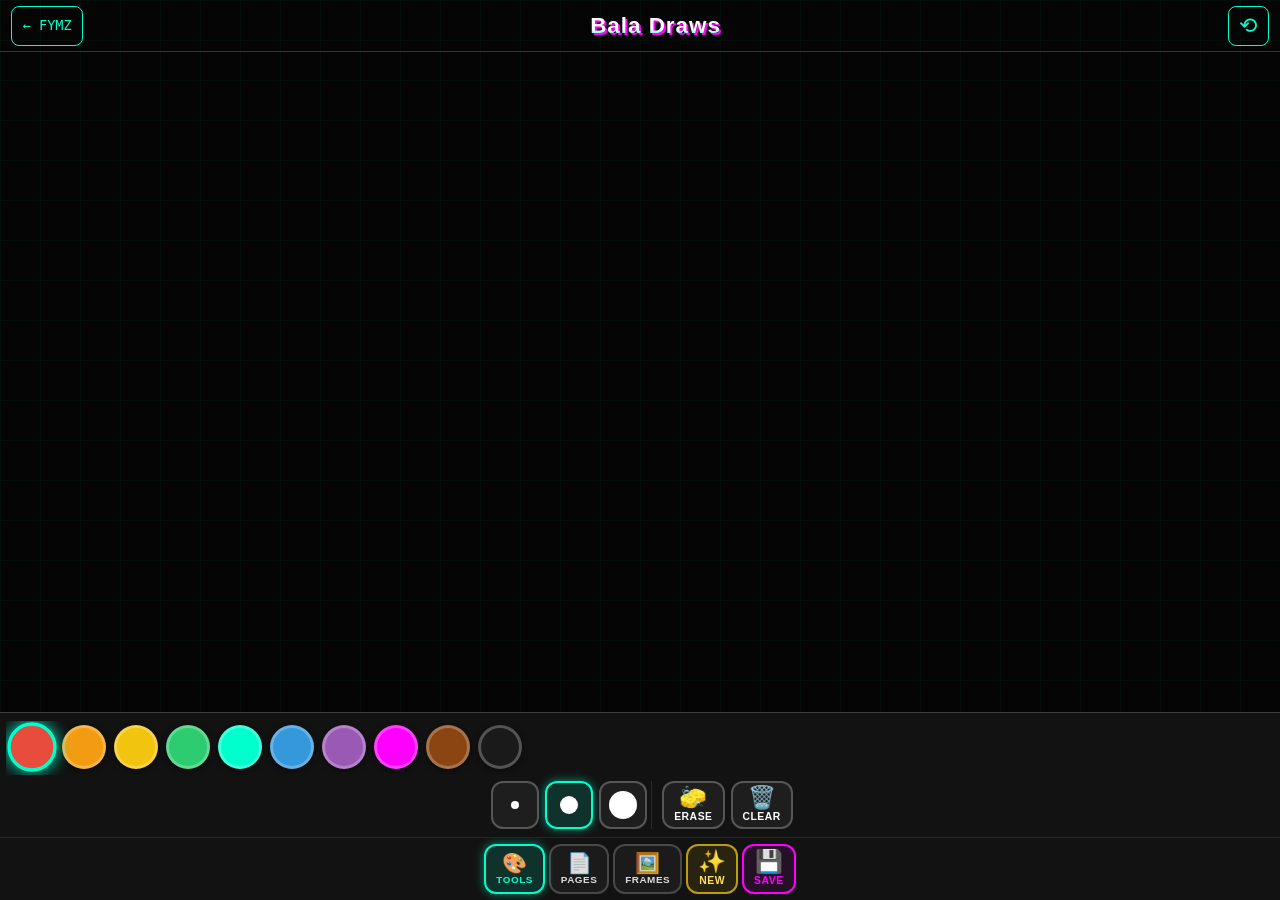
==== commit d6827d9d: "Bala Draws: fix collapsed canvas, drop sticker bank Canvas regression: .paper-frame had only max-wid" ====
--- a/bala-draws/index.html
+++ b/bala-draws/index.html
@@ -118,21 +118,23 @@
         }
 
         .paper-frame {
-            padding: 12px;
-            border-radius: 16px;
+            width: 100%;
+            height: 100%;
+            box-sizing: border-box;
+            padding: 10px;
+            border-radius: 14px;
             position: relative;
             display: flex;
             align-items: center;
             justify-content: center;
-            box-sizing: content-box;
             transition: background 0.25s, box-shadow 0.25s;
         }
 
         .paper {
             position: relative;
             background: var(--paper);
-            border-radius: 8px;
-            box-shadow: 0 6px 24px rgba(0, 0, 0, 0.4);
+            border-radius: 6px;
+            box-shadow: 0 6px 24px rgba(0, 0, 0, 0.5);
             overflow: hidden;
             aspect-ratio: 4 / 3;
             max-width: 100%;
@@ -143,27 +145,17 @@
         .paper.landscape { aspect-ratio: 4 / 3; }
         .paper.portrait { aspect-ratio: 3 / 4; }
 
-        .paper-frame {
-            max-width: 100%;
-            max-height: 100%;
-        }
-
-        #template-svg, #canvas, #sticker-canvas {
+        #template-svg, #canvas {
             position: absolute;
             inset: 0;
             width: 100%;
             height: 100%;
             display: block;
         }
-
         #canvas { touch-action: none; cursor: crosshair; }
-        #sticker-canvas { touch-action: none; pointer-events: none; cursor: grab; }
         #template-svg { pointer-events: none; }
 
-        body.mode-sticker #canvas { pointer-events: none; }
-        body.mode-sticker #sticker-canvas { pointer-events: auto; }
-
-        #canvas.flipping, #sticker-canvas.flipping {
+        #canvas.flipping {
             animation: flipPage 0.6s forwards;
             pointer-events: none !important;
         }
@@ -177,7 +169,7 @@
             content: '';
             position: absolute;
             inset: 0;
-            border-radius: 8px;
+            border-radius: 6px;
             box-shadow: 0 0 0 0 rgba(241, 196, 15, 0.6);
             animation: pulseRing 0.45s ease-out forwards;
             pointer-events: none;
@@ -201,7 +193,7 @@
 
         .panel-area {
             position: relative;
-            min-height: 76px;
+            min-height: 70px;
             border-bottom: 1px solid rgba(255, 255, 255, 0.08);
         }
         .panel {
@@ -316,16 +308,8 @@
             line-height: 1.1;
             transition: transform 0.1s, border-color 0.15s, box-shadow 0.15s, color 0.15s;
         }
-        .tool-btn .ico {
-            font-size: 1.4rem;
-            line-height: 1;
-            display: block;
-        }
-        .tool-btn .lbl {
-            font-size: 0.65rem;
-            letter-spacing: 0.5px;
-            text-transform: uppercase;
-        }
+        .tool-btn .ico { font-size: 1.4rem; line-height: 1; display: block; }
+        .tool-btn .lbl { font-size: 0.65rem; letter-spacing: 0.5px; text-transform: uppercase; }
         .tool-btn:active { transform: scale(0.94); }
         .tool-btn.active {
             border-color: var(--accent-cyan);
@@ -364,15 +348,15 @@
             -webkit-overflow-scrolling: touch;
             scrollbar-width: thin;
             scrollbar-color: rgba(0, 255, 204, 0.4) transparent;
-            min-height: 64px;
+            min-height: 60px;
         }
         .thumbs::-webkit-scrollbar { height: 4px; }
         .thumbs::-webkit-scrollbar-thumb { background: rgba(0, 255, 204, 0.35); border-radius: 2px; }
 
         .page-thumb {
-            width: 64px;
-            height: 56px;
-            min-width: 64px;
+            width: 60px;
+            height: 50px;
+            min-width: 60px;
             background: #fff;
             border: 2px solid rgba(255, 255, 255, 0.25);
             border-radius: 8px;
@@ -393,20 +377,6 @@
             transform: scale(1.05);
         }
         .page-thumb:active { transform: scale(0.95); }
-        .page-thumb .label {
-            position: absolute;
-            bottom: -4px;
-            left: 50%;
-            transform: translate(-50%, 100%);
-            font-size: 0.55rem;
-            color: rgba(255, 255, 255, 0.7);
-            font-weight: 600;
-            text-transform: uppercase;
-            letter-spacing: 0.5px;
-            white-space: nowrap;
-            pointer-events: none;
-            display: none;
-        }
         .page-thumb.empty {
             background: repeating-linear-gradient(45deg, #f5f5f5, #f5f5f5 6px, #fff 6px, #fff 12px);
             color: #888;
@@ -414,36 +384,10 @@
             font-weight: 700;
         }
 
-        .sticker-thumb {
-            width: 52px;
-            height: 52px;
-            min-width: 52px;
-            background: rgba(255, 255, 255, 0.06);
-            border: 2px solid rgba(255, 255, 255, 0.25);
-            border-radius: 12px;
-            cursor: pointer;
-            font-size: 1.8rem;
-            line-height: 1;
-            display: flex;
-            align-items: center;
-            justify-content: center;
-            padding: 0;
-            transition: transform 0.1s, border-color 0.15s, box-shadow 0.15s;
-            touch-action: manipulation;
-            flex-shrink: 0;
-        }
-        .sticker-thumb.active {
-            border-color: var(--accent-yellow);
-            box-shadow: 0 0 12px var(--accent-yellow);
-            transform: scale(1.08);
-            background: rgba(241, 196, 15, 0.15);
-        }
-        .sticker-thumb:active { transform: scale(0.94); }
-
         .frame-thumb {
-            width: 64px;
-            height: 56px;
-            min-width: 64px;
+            width: 60px;
+            height: 50px;
+            min-width: 60px;
             border: 2px solid rgba(255, 255, 255, 0.25);
             border-radius: 8px;
             cursor: pointer;
@@ -453,6 +397,7 @@
             position: relative;
             flex-shrink: 0;
             overflow: hidden;
+            background: rgba(255, 255, 255, 0.04);
         }
         .frame-thumb-inner {
             width: 100%;
@@ -524,9 +469,9 @@
         }
 
         /* === 10 Frames + None === */
+        /* All frames keep the same padding so the inner paper size is constant. */
         .paper-frame.frame-none {
             background: transparent;
-            padding: 6px;
         }
         .paper-frame.frame-rainbow {
             background: linear-gradient(135deg, #ff4d4d, #ff9933, #ffd633, #66cc66, #3399ff, #9966cc, #ff66b3);
@@ -547,38 +492,34 @@
         }
         .paper-frame.frame-construction {
             background: #f4d03f;
-            box-shadow:
-                inset 0 0 0 6px transparent,
-                0 8px 24px rgba(0, 0, 0, 0.45);
-            border: 5px dashed #6b4f00;
-            padding: 7px;
+            outline: 5px dashed #6b4f00;
+            outline-offset: -8px;
+            box-shadow: 0 8px 24px rgba(0, 0, 0, 0.45);
         }
         .paper-frame.frame-gold {
             background: linear-gradient(135deg, #b8860b 0%, #ffd700 25%, #fff7c0 50%, #ffd700 75%, #b8860b 100%);
-            box-shadow:
-                inset 0 0 0 3px #8b6914,
-                0 8px 24px rgba(0, 0, 0, 0.6);
+            box-shadow: inset 0 0 0 3px #8b6914, 0 8px 24px rgba(0, 0, 0, 0.6);
         }
         .paper-frame.frame-scallops {
             background:
-                radial-gradient(circle at 50% 0%, #ff66b3 10px, transparent 11px) 0 0/22px 11px,
-                radial-gradient(circle at 50% 100%, #ff66b3 10px, transparent 11px) 0 100%/22px 11px,
-                radial-gradient(circle at 0% 50%, #ff66b3 10px, transparent 11px) 0 0/11px 22px,
-                radial-gradient(circle at 100% 50%, #ff66b3 10px, transparent 11px) 100% 0/11px 22px,
+                radial-gradient(circle at 50% 0%, #ff66b3 9px, transparent 10px) 0 0/20px 10px,
+                radial-gradient(circle at 50% 100%, #ff66b3 9px, transparent 10px) 0 100%/20px 10px,
+                radial-gradient(circle at 0% 50%, #ff66b3 9px, transparent 10px) 0 0/10px 20px,
+                radial-gradient(circle at 100% 50%, #ff66b3 9px, transparent 10px) 100% 0/10px 20px,
                 #ffd6e8;
+            background-repeat: repeat-x, repeat-x, repeat-y, repeat-y, no-repeat;
             box-shadow: 0 8px 24px rgba(0, 0, 0, 0.45);
-            background-repeat: repeat-x, repeat-x, repeat-y, repeat-y, no-repeat;
         }
         .paper-frame.frame-clouds {
             background:
-                radial-gradient(ellipse 38px 22px at 12% 0%, white 70%, transparent 71%),
-                radial-gradient(ellipse 38px 22px at 50% 0%, white 70%, transparent 71%),
-                radial-gradient(ellipse 38px 22px at 88% 0%, white 70%, transparent 71%),
-                radial-gradient(ellipse 38px 22px at 12% 100%, white 70%, transparent 71%),
-                radial-gradient(ellipse 38px 22px at 50% 100%, white 70%, transparent 71%),
-                radial-gradient(ellipse 38px 22px at 88% 100%, white 70%, transparent 71%),
-                radial-gradient(ellipse 22px 38px at 0% 50%, white 70%, transparent 71%),
-                radial-gradient(ellipse 22px 38px at 100% 50%, white 70%, transparent 71%),
+                radial-gradient(ellipse 38px 20px at 12% 0%, white 70%, transparent 71%),
+                radial-gradient(ellipse 38px 20px at 50% 0%, white 70%, transparent 71%),
+                radial-gradient(ellipse 38px 20px at 88% 0%, white 70%, transparent 71%),
+                radial-gradient(ellipse 38px 20px at 12% 100%, white 70%, transparent 71%),
+                radial-gradient(ellipse 38px 20px at 50% 100%, white 70%, transparent 71%),
+                radial-gradient(ellipse 38px 20px at 88% 100%, white 70%, transparent 71%),
+                radial-gradient(ellipse 20px 38px at 0% 50%, white 70%, transparent 71%),
+                radial-gradient(ellipse 20px 38px at 100% 50%, white 70%, transparent 71%),
                 #87ceeb;
             box-shadow: 0 8px 24px rgba(0, 0, 0, 0.45);
         }
@@ -601,9 +542,9 @@
         .paper-frame.frame-layers {
             background: #ff6b6b;
             box-shadow:
-                inset 0 0 0 4px #ffe66d,
-                inset 0 0 0 8px #4ecdc4,
-                inset 0 0 0 12px #ffe66d,
+                inset 0 0 0 3px #ffe66d,
+                inset 0 0 0 6px #4ecdc4,
+                inset 0 0 0 9px #ffe66d,
                 0 8px 24px rgba(0, 0, 0, 0.45);
         }
         .paper-frame.frame-spotlight {
@@ -611,12 +552,11 @@
             box-shadow: 0 8px 24px rgba(241, 196, 15, 0.6);
         }
 
-        /* Frame thumb miniatures share the same backgrounds via shared classes */
         .frame-thumb-inner.frame-none { background: transparent; padding: 0; border: 1px dashed rgba(255, 255, 255, 0.4); }
         .frame-thumb-inner.frame-rainbow { background: linear-gradient(135deg, #ff4d4d, #ff9933, #ffd633, #66cc66, #3399ff, #9966cc, #ff66b3); }
         .frame-thumb-inner.frame-dots { background: radial-gradient(circle, white 2px, transparent 3px) 0 0/9px 9px, #ff4fa3; }
         .frame-thumb-inner.frame-stars { background: radial-gradient(circle, #ffd700 1.5px, transparent 2px) 0 0/9px 9px, #0a1a4a; }
-        .frame-thumb-inner.frame-construction { background: #f4d03f; border: 2px dashed #6b4f00; padding: 3px; }
+        .frame-thumb-inner.frame-construction { background: #f4d03f; outline: 2px dashed #6b4f00; outline-offset: -4px; }
         .frame-thumb-inner.frame-gold { background: linear-gradient(135deg, #b8860b, #ffd700, #fff7c0, #ffd700, #b8860b); }
         .frame-thumb-inner.frame-scallops { background: #ff66b3; }
         .frame-thumb-inner.frame-clouds { background: #87ceeb; }
@@ -649,31 +589,29 @@
             .tab-btn .lbl { font-size: 0.55rem; }
             .stage { padding: 0.3rem; }
             .panel { padding: 6px 4px; }
-            .panel-area { min-height: 68px; }
-            .page-thumb, .frame-thumb { width: 56px; height: 50px; min-width: 56px; }
-            .sticker-thumb { width: 48px; height: 48px; min-width: 48px; font-size: 1.6rem; }
+            .panel-area { min-height: 64px; }
+            .page-thumb, .frame-thumb { width: 54px; height: 46px; min-width: 54px; }
             .paper-frame { padding: 8px; }
-            .paper-frame.frame-construction { padding: 5px; }
-            .paper-frame.frame-none { padding: 4px; }
+            .paper-frame.frame-construction { outline-offset: -6px; }
         }
 
         @media (orientation: landscape) and (max-height: 500px) {
             header.top h1 { font-size: 0.9rem; }
             .stage { padding: 0.3rem; }
             .panel { padding: 4px 4px; }
-            .panel-area { min-height: 60px; }
+            .panel-area { min-height: 56px; }
             .swatch { width: 36px; height: 36px; min-width: 36px; }
             .size-btn { width: 40px; height: 40px; min-width: 40px; }
             .tool-btn { min-height: 40px; min-width: 40px; padding: 2px 6px; }
             .tool-btn .ico { font-size: 1.1rem; }
             .tab-btn { min-height: 40px; }
-            .page-thumb, .frame-thumb { width: 48px; height: 42px; min-width: 48px; }
-            .sticker-thumb { width: 42px; height: 42px; min-width: 42px; font-size: 1.4rem; }
+            .page-thumb, .frame-thumb { width: 48px; height: 40px; min-width: 48px; }
             .paper-frame { padding: 6px; }
+            .paper-frame.frame-construction { outline-offset: -4px; }
         }
     </style>
 </head>
-<body class="mode-draw">
+<body>
 
 <header class="top">
     <a href="../" class="back">&larr; FYMZ</a>
@@ -686,7 +624,6 @@
         <div class="paper landscape" id="paper">
             <svg id="template-svg" viewBox="0 0 800 600" preserveAspectRatio="xMidYMid meet"></svg>
             <canvas id="canvas"></canvas>
-            <canvas id="sticker-canvas"></canvas>
         </div>
     </div>
 </div>
@@ -708,17 +645,6 @@
         <div class="panel panel-pages" data-panel="pages">
             <div class="thumbs" id="page-thumbs"></div>
         </div>
-        <div class="panel panel-stickers" data-panel="stickers">
-            <div class="row">
-                <div class="sizes" id="sticker-sizes">
-                    <button class="size-btn" data-size="48" aria-label="Small sticker">S</button>
-                    <button class="size-btn active" data-size="80" aria-label="Medium sticker">M</button>
-                    <button class="size-btn" data-size="128" aria-label="Big sticker">L</button>
-                </div>
-                <button class="tool-btn" id="del-sticker" aria-label="Delete sticker"><span class="ico">❌</span><span class="lbl">Remove</span></button>
-            </div>
-            <div class="thumbs" id="sticker-thumbs"></div>
-        </div>
         <div class="panel panel-frames" data-panel="frames">
             <div class="thumbs" id="frame-thumbs"></div>
         </div>
@@ -726,7 +652,6 @@
     <div class="tabs-row">
         <button class="tab-btn active" data-tab="tools" aria-label="Drawing tools"><span class="ico">🎨</span><span class="lbl">Tools</span></button>
         <button class="tab-btn" data-tab="pages" aria-label="Pages"><span class="ico">📄</span><span class="lbl">Pages</span></button>
-        <button class="tab-btn" data-tab="stickers" aria-label="Stickers"><span class="ico">⭐</span><span class="lbl">Stickers</span></button>
         <button class="tab-btn" data-tab="frames" aria-label="Frames"><span class="ico">🖼️</span><span class="lbl">Frames</span></button>
         <button class="tool-btn newpage" id="new-page" aria-label="New page"><span class="ico">✨</span><span class="lbl">New</span></button>
         <button class="tool-btn primary" id="save" aria-label="Save"><span class="ico">💾</span><span class="lbl">Save</span></button>
@@ -958,8 +883,6 @@
 
     const TEMPLATE_KEYS = ['blank', 'cat', 'dog', 'fish', 'dino', 'butterfly', 'car', 'rocket', 'flower', 'sun', 'balloon'];
 
-    const STICKERS = ['🐶','🐱','🦄','🌟','⭐','❤️','🌈','🦋','🌸','🌺','🍓','🍕','🎈','🎁','🚀','☀️','🌙','⚡','🐝','🦖'];
-
     const FRAMES = [
         { key: 'none',         name: 'None' },
         { key: 'rainbow',      name: 'Rainbow' },
@@ -976,38 +899,24 @@
 
     const canvas = document.getElementById('canvas');
     const ctx = canvas.getContext('2d');
-    const stickerCanvas = document.getElementById('sticker-canvas');
-    const sctx = stickerCanvas.getContext('2d');
     const tplSvg = document.getElementById('template-svg');
     const paper = document.getElementById('paper');
     const paperFrame = document.getElementById('paper-frame');
     const eraserBtn = document.getElementById('eraser');
-    const body = document.body;
 
     const state = {
         color: COLORS[0],
         size: 14,
         erasing: false,
-        mode: 'draw',
-        tab: 'tools',
         page: 'blank',
         frame: 'none',
         orientation: 'landscape',
-        stickerSize: 80,
-        activeStickerEmoji: null,
-        placedStickers: [],
-        selectedStickerId: null,
-        nextStickerId: 1,
         flipping: false,
         drawing: false,
-        last: null,
-        stickerDragId: null,
-        stickerDragOffset: { x: 0, y: 0 },
-        stickerLongPressTimer: null,
-        stickerPointerDownAt: null
+        last: null
     };
 
-    /* === Build palette === */
+    /* === Palette === */
     const paletteEl = document.getElementById('palette');
     COLORS.forEach((c, i) => {
         const b = document.createElement('button');
@@ -1022,7 +931,6 @@
             state.color = c;
             state.erasing = false;
             eraserBtn.classList.remove('active');
-            setMode('draw');
         });
         paletteEl.appendChild(b);
     });
@@ -1042,7 +950,6 @@
         e.preventDefault();
         state.erasing = !state.erasing;
         eraserBtn.classList.toggle('active', state.erasing);
-        if (state.erasing) setMode('draw');
     });
 
     /* === Clear === */
@@ -1051,14 +958,11 @@
         clearDrawing();
     });
 
-    /* === New Page button === */
+    /* === New Page (animated) === */
     document.getElementById('new-page').addEventListener('pointerdown', (e) => {
         e.preventDefault();
         if (state.flipping) return;
-        flipPage(() => {
-            clearDrawing();
-            clearStickers();
-        });
+        flipPage(() => clearDrawing());
     });
 
     function flipPage(midCb) {
@@ -1066,14 +970,12 @@
         state.drawing = false;
         state.last = null;
         canvas.classList.add('flipping');
-        stickerCanvas.classList.add('flipping');
         setTimeout(() => {
             if (midCb) midCb();
             paper.classList.add('pulse');
         }, 305);
         setTimeout(() => {
             canvas.classList.remove('flipping');
-            stickerCanvas.classList.remove('flipping');
             paper.classList.remove('pulse');
             state.flipping = false;
         }, 620);
@@ -1084,12 +986,6 @@
         ctx.setTransform(1, 0, 0, 1, 0, 0);
         ctx.clearRect(0, 0, canvas.width, canvas.height);
         ctx.restore();
-    }
-
-    function clearStickers() {
-        state.placedStickers = [];
-        state.selectedStickerId = null;
-        renderStickers();
     }
 
     /* === Save === */
@@ -1101,17 +997,10 @@
         const octx = out.getContext('2d');
         octx.fillStyle = '#ffffff';
         octx.fillRect(0, 0, out.width, out.height);
-
         if (state.page !== 'blank') {
             await drawTemplateTo(octx, out.width, out.height, state.page);
         }
         octx.drawImage(canvas, 0, 0);
-
-        // Render stickers without selection halo
-        renderStickers(true);
-        octx.drawImage(stickerCanvas, 0, 0);
-        renderStickers();
-
         const a = document.createElement('a');
         a.download = 'bala-draws-' + Date.now() + '.png';
         a.href = out.toDataURL('image/png');
@@ -1131,40 +1020,17 @@
         });
     }
 
-    /* === Tabs === */
+    /* === Tab switching === */
     document.querySelectorAll('.tab-btn').forEach(btn => {
         btn.addEventListener('pointerdown', (e) => {
             e.preventDefault();
             const tab = btn.dataset.tab;
-            switchTab(tab);
+            document.querySelectorAll('.tab-btn').forEach(b => b.classList.toggle('active', b.dataset.tab === tab));
+            document.querySelectorAll('.panel').forEach(p => p.classList.toggle('active', p.dataset.panel === tab));
         });
     });
 
-    function switchTab(tab) {
-        state.tab = tab;
-        document.querySelectorAll('.tab-btn').forEach(b => b.classList.toggle('active', b.dataset.tab === tab));
-        document.querySelectorAll('.panel').forEach(p => p.classList.toggle('active', p.dataset.panel === tab));
-        if (tab === 'stickers') {
-            // entering stickers tab implies sticker mode if a sticker is selected
-            if (state.activeStickerEmoji) setMode('sticker');
-        } else {
-            setMode('draw');
-        }
-    }
-
-    function setMode(mode) {
-        state.mode = mode;
-        body.classList.toggle('mode-sticker', mode === 'sticker');
-        body.classList.toggle('mode-draw', mode === 'draw');
-        if (mode === 'draw') {
-            state.activeStickerEmoji = null;
-            document.querySelectorAll('.sticker-thumb').forEach(t => t.classList.remove('active'));
-            state.selectedStickerId = null;
-            renderStickers();
-        }
-    }
-
-    /* === Build page picker === */
+    /* === Page picker === */
     const pageThumbsEl = document.getElementById('page-thumbs');
     TEMPLATE_KEYS.forEach(key => {
         const t = TEMPLATES[key];
@@ -1186,62 +1052,12 @@
                 state.page = key;
                 tplSvg.innerHTML = TEMPLATES[key].svg;
                 clearDrawing();
-                clearStickers();
             });
         });
         pageThumbsEl.appendChild(b);
     });
 
-    /* === Build sticker picker === */
-    const stickerThumbsEl = document.getElementById('sticker-thumbs');
-    STICKERS.forEach(emoji => {
-        const b = document.createElement('button');
-        b.className = 'sticker-thumb';
-        b.textContent = emoji;
-        b.setAttribute('aria-label', 'Sticker: ' + emoji);
-        b.addEventListener('pointerdown', (e) => {
-            e.preventDefault();
-            document.querySelectorAll('.sticker-thumb').forEach(t => t.classList.remove('active'));
-            b.classList.add('active');
-            state.activeStickerEmoji = emoji;
-            setMode('sticker');
-        });
-        stickerThumbsEl.appendChild(b);
-    });
-
-    /* === Sticker size buttons === */
-    document.querySelectorAll('#sticker-sizes .size-btn').forEach(btn => {
-        btn.addEventListener('pointerdown', (e) => {
-            e.preventDefault();
-            document.querySelectorAll('#sticker-sizes .size-btn').forEach(b => b.classList.remove('active'));
-            btn.classList.add('active');
-            const newSize = parseInt(btn.dataset.size, 10);
-            state.stickerSize = newSize;
-            // Resize selected sticker if any
-            if (state.selectedStickerId !== null) {
-                const s = state.placedStickers.find(x => x.id === state.selectedStickerId);
-                if (s) {
-                    s.size = newSize;
-                    renderStickers();
-                }
-            }
-        });
-    });
-
-    /* === Delete sticker button === */
-    document.getElementById('del-sticker').addEventListener('pointerdown', (e) => {
-        e.preventDefault();
-        if (state.selectedStickerId !== null) {
-            state.placedStickers = state.placedStickers.filter(s => s.id !== state.selectedStickerId);
-            state.selectedStickerId = null;
-            renderStickers();
-        } else if (state.placedStickers.length > 0) {
-            state.placedStickers.pop();
-            renderStickers();
-        }
-    });
-
-    /* === Build frame picker === */
+    /* === Frame picker === */
     const frameThumbsEl = document.getElementById('frame-thumbs');
     FRAMES.forEach(f => {
         const b = document.createElement('button');
@@ -1267,13 +1083,11 @@
         const btn = document.getElementById('rotate');
         btn.classList.add('spin');
         setTimeout(() => btn.classList.remove('spin'), 450);
-
         flipPage(() => {
             state.orientation = state.orientation === 'landscape' ? 'portrait' : 'landscape';
             paper.classList.toggle('landscape');
             paper.classList.toggle('portrait');
             clearDrawing();
-            clearStickers();
         });
     });
 
@@ -1283,7 +1097,6 @@
         const rect = paper.getBoundingClientRect();
         if (rect.width <= 0 || rect.height <= 0) return;
 
-        // Drawing canvas: stretch-preserve
         const tmp = document.createElement('canvas');
         tmp.width = canvas.width;
         tmp.height = canvas.height;
@@ -1298,12 +1111,6 @@
         if (tmp.width > 0 && tmp.height > 0) {
             ctx.drawImage(tmp, 0, 0, rect.width, rect.height);
         }
-
-        // Sticker canvas: re-render from data
-        stickerCanvas.width = Math.round(rect.width * dpr);
-        stickerCanvas.height = Math.round(rect.height * dpr);
-        sctx.setTransform(dpr, 0, 0, dpr, 0, 0);
-        renderStickers();
     }
 
     if (typeof ResizeObserver !== 'undefined') {
@@ -1315,13 +1122,12 @@
     requestAnimationFrame(resize);
 
     /* === Drawing handlers === */
-    function pos(e, target) {
-        const rect = (target || canvas).getBoundingClientRect();
+    function pos(e) {
+        const rect = canvas.getBoundingClientRect();
         return { x: e.clientX - rect.left, y: e.clientY - rect.top };
     }
 
     canvas.addEventListener('pointerdown', (e) => {
-        if (state.mode !== 'draw') return;
         e.preventDefault();
         state.drawing = true;
         try { canvas.setPointerCapture(e.pointerId); } catch (_) {}
@@ -1355,104 +1161,9 @@
     canvas.addEventListener('touchstart', (e) => e.preventDefault(), { passive: false });
     canvas.addEventListener('touchmove', (e) => e.preventDefault(), { passive: false });
 
-    /* === Sticker handlers === */
-    function renderStickers(skipSelectionHalo) {
-        const w = stickerCanvas.width / (window.devicePixelRatio || 1);
-        const h = stickerCanvas.height / (window.devicePixelRatio || 1);
-        sctx.save();
-        sctx.setTransform(1, 0, 0, 1, 0, 0);
-        sctx.clearRect(0, 0, stickerCanvas.width, stickerCanvas.height);
-        sctx.restore();
-
-        state.placedStickers.forEach(s => {
-            sctx.font = s.size + 'px "Apple Color Emoji", "Segoe UI Emoji", "Noto Color Emoji", "EmojiOne Color", "Twemoji Mozilla", sans-serif';
-            sctx.textAlign = 'center';
-            sctx.textBaseline = 'middle';
-            sctx.fillText(s.emoji, s.x, s.y);
-
-            if (!skipSelectionHalo && s.id === state.selectedStickerId) {
-                sctx.strokeStyle = '#f1c40f';
-                sctx.lineWidth = 3;
-                sctx.setLineDash([6, 4]);
-                const half = s.size / 2;
-                sctx.strokeRect(s.x - half - 4, s.y - half - 4, s.size + 8, s.size + 8);
-                sctx.setLineDash([]);
-            }
-        });
-    }
-
-    function hitTestSticker(x, y) {
-        for (let i = state.placedStickers.length - 1; i >= 0; i--) {
-            const s = state.placedStickers[i];
-            const half = s.size / 2;
-            if (x >= s.x - half && x <= s.x + half && y >= s.y - half && y <= s.y + half) {
-                return s;
-            }
-        }
-        return null;
-    }
-
-    stickerCanvas.addEventListener('pointerdown', (e) => {
-        if (state.mode !== 'sticker') return;
-        e.preventDefault();
-        try { stickerCanvas.setPointerCapture(e.pointerId); } catch (_) {}
-        const p = pos(e, stickerCanvas);
-        const hit = hitTestSticker(p.x, p.y);
-
-        if (hit) {
-            state.selectedStickerId = hit.id;
-            state.stickerDragId = hit.id;
-            state.stickerDragOffset = { x: p.x - hit.x, y: p.y - hit.y };
-            // Match size selector to selected sticker
-            document.querySelectorAll('#sticker-sizes .size-btn').forEach(btn => {
-                btn.classList.toggle('active', parseInt(btn.dataset.size, 10) === hit.size);
-            });
-            renderStickers();
-        } else if (state.activeStickerEmoji) {
-            const s = {
-                id: state.nextStickerId++,
-                emoji: state.activeStickerEmoji,
-                x: p.x,
-                y: p.y,
-                size: state.stickerSize
-            };
-            state.placedStickers.push(s);
-            state.selectedStickerId = s.id;
-            state.stickerDragId = s.id;
-            state.stickerDragOffset = { x: 0, y: 0 };
-            renderStickers();
-        } else {
-            state.selectedStickerId = null;
-            renderStickers();
-        }
-    });
-
-    stickerCanvas.addEventListener('pointermove', (e) => {
-        if (state.mode !== 'sticker' || state.stickerDragId === null) return;
-        e.preventDefault();
-        const p = pos(e, stickerCanvas);
-        const s = state.placedStickers.find(x => x.id === state.stickerDragId);
-        if (s) {
-            s.x = p.x - state.stickerDragOffset.x;
-            s.y = p.y - state.stickerDragOffset.y;
-            renderStickers();
-        }
-    });
-
-    function endStickerDrag() {
-        state.stickerDragId = null;
-    }
-    stickerCanvas.addEventListener('pointerup', endStickerDrag);
-    stickerCanvas.addEventListener('pointercancel', endStickerDrag);
-    stickerCanvas.addEventListener('pointerleave', endStickerDrag);
-
-    stickerCanvas.addEventListener('touchstart', (e) => e.preventDefault(), { passive: false });
-    stickerCanvas.addEventListener('touchmove', (e) => e.preventDefault(), { passive: false });
-
-    /* === Misc === */
     document.addEventListener('gesturestart', (e) => e.preventDefault());
     document.addEventListener('contextmenu', (e) => {
-        if (e.target === canvas || e.target === stickerCanvas) e.preventDefault();
+        if (e.target === canvas) e.preventDefault();
     });
 })();
 </script>
